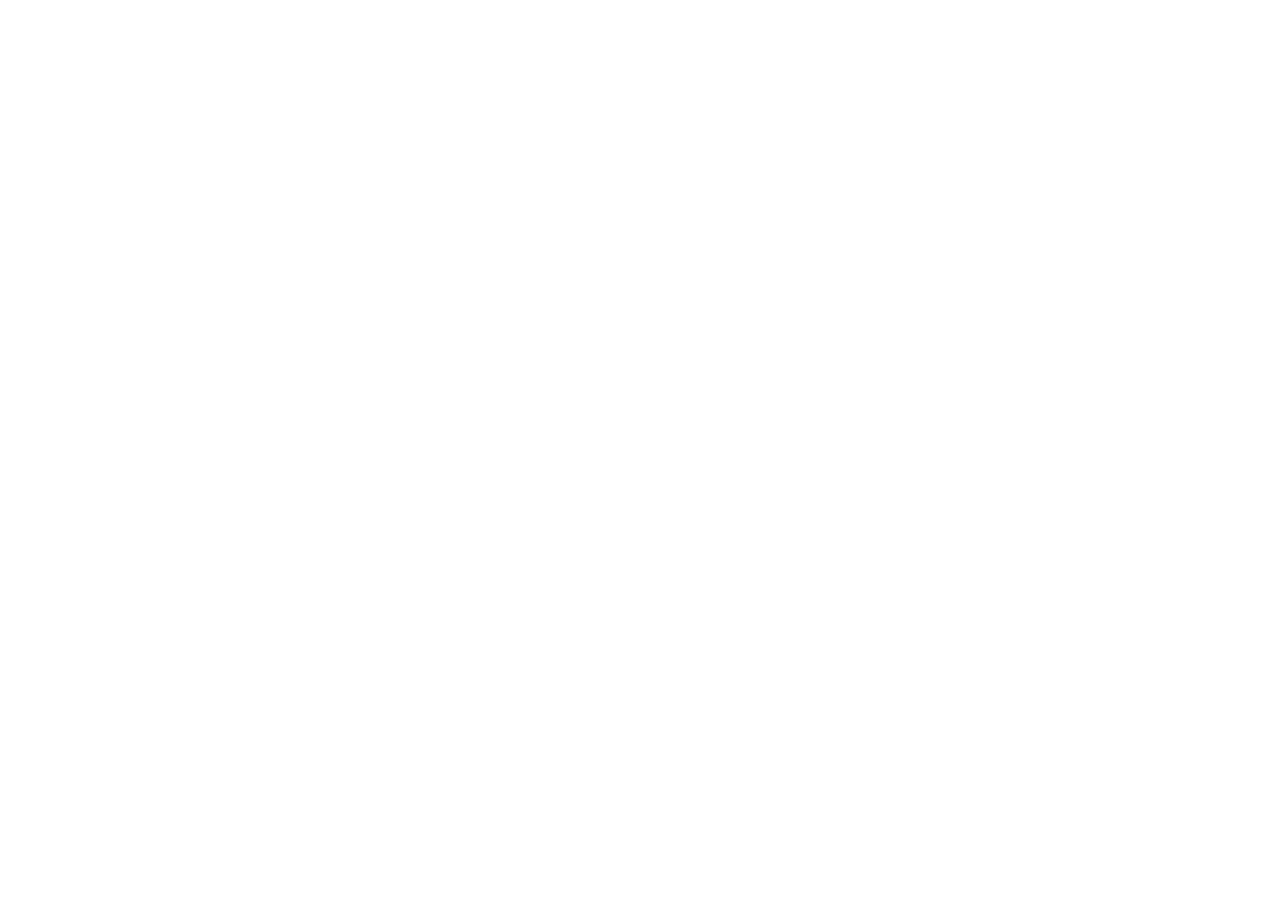
==== index.html @ a04581f5 "first commit" ====
<!DOCTYPE html>
<html lang="en">

<head>
    <meta charset="UTF-8">
    <meta name="viewport" content="width=device-width, initial-scale=1.0">
    <title>NATIONAL HISTORICAL COMMISSION</title>
    <link rel="stylesheet" href="./assets/css/style.css">
    <link href="https://cdn.jsdelivr.net/npm/bootstrap@5.0.2/dist/css/bootstrap.min.css" rel="stylesheet"
        integrity="sha384-EVSTQN3/azprG1Anm3QDgpJLIm9Nao0Yz1ztcQTwFspd3yD65VohhpuuCOmLASjC" crossorigin="anonymous">
</head>

<body>
    
    <script src="https://cdn.jsdelivr.net/npm/bootstrap@5.0.2/dist/js/bootstrap.bundle.min.js"
        integrity="sha384-MrcW6ZMFYlzcLA8Nl+NtUVF0sA7MsXsP1UyJoMp4YLEuNSfAP+JcXn/tWtIaxVXM"
        crossorigin="anonymous"></script>
</body>

</html>
---- assets/css/style.css ----
* {
    padding: 0;
    margin: 0;
    list-style-type: none;
    text-decoration: none;
    box-sizing: border-box;
}
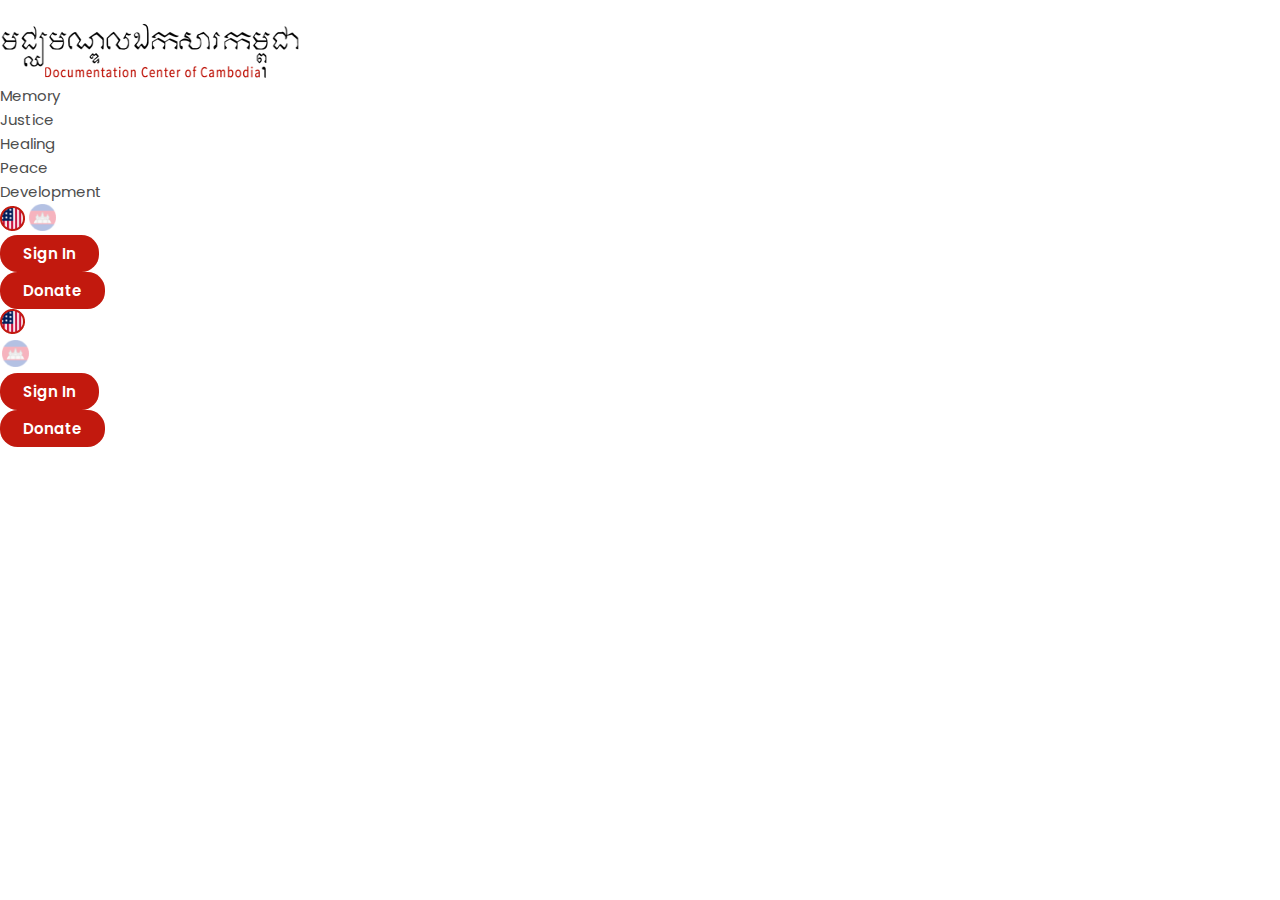
==== commit 092c1f53: "navbar done" ====
--- a/index.html
+++ b/index.html
@@ -6,14 +6,74 @@
     <meta name="viewport" content="width=device-width, initial-scale=1.0">
     <title>NATIONAL HISTORICAL COMMISSION</title>
     <link rel="stylesheet" href="./assets/css/style.css">
-    <link href="https://cdn.jsdelivr.net/npm/bootstrap@5.0.2/dist/css/bootstrap.min.css" rel="stylesheet"
-        integrity="sha384-EVSTQN3/azprG1Anm3QDgpJLIm9Nao0Yz1ztcQTwFspd3yD65VohhpuuCOmLASjC" crossorigin="anonymous">
+    <link href="https://cdn.jsdelivr.net/npm/bootstrap@5.3.2/dist/css/bootstrap.min.css" rel="stylesheet"
+        integrity="sha384-T3c6CoIi6uLrA9TneNEoa7RxnatzjcDSCmG1MXxSR1GAsXEV/Dwwykc2MPK8M2HN" crossorigin="anonymous">
 </head>
 
 <body>
-    
-    <script src="https://cdn.jsdelivr.net/npm/bootstrap@5.0.2/dist/js/bootstrap.bundle.min.js"
-        integrity="sha384-MrcW6ZMFYlzcLA8Nl+NtUVF0sA7MsXsP1UyJoMp4YLEuNSfAP+JcXn/tWtIaxVXM"
+    <!-- header -->
+    <header>
+        <div class="container">
+            <nav class="my-nav">
+                <div class="container">
+                    <div class="d-flex align-items-center justify-content-between">
+                        <ul class="px-0 mb-0">
+                            <li><a href="#"><img src="./assets/image/nav-logo.png" alt="nav-logo"
+                                        class="w-nav-logo"></a></li>
+                        </ul>
+                        <div class="d-flex align-items-center justify-content-center gap-xxl-3 gap-2">
+                            <label id="nav" class="nav">
+                                <span class="fix1"></span>
+                                <span class="fix2"></span>
+                                <span class="fix3"></span>
+                            </label>
+                            <ul class="px-0 mb-0 d-flex align-items-center gap-nav menubar">
+                                <li><a href="#"
+                                        class="text-decoration-none fs-md fw-normal color-main font-main uniq">Memory</a>
+                                </li>
+                                <li><a href="#"
+                                        class="text-decoration-none fs-md fw-normal color-main font-main uniq">Justice</a>
+                                </li>
+                                <li><a href="#"
+                                        class="text-decoration-none fs-md fw-normal color-main font-main uniq">Healing</a>
+                                </li>
+                                <li><a href="#"
+                                        class="text-decoration-none fs-md fw-normal color-main font-main uniq">Peace</a></li>
+                                <li><a href="#"
+                                        class="text-decoration-none fs-md fw-normal color-main font-main uniq">Development</a>
+                                </li>
+                                <li class="d-block d-md-none d-flex gap-2 align-items-center"><a href="#"><img
+                                            src="./assets/image/amricaflag.png" alt="amricaflag"></a>
+                                    <a href="#"><img src="./assets/image/flag2.png" alt="flag2"></a>
+                                </li>
+                                <li class="d-block d-md-none"><a href="#"
+                                        class="nav-button text-decoration-none fs-md fw-samibold font-main color-primary">Sign
+                                        In</a></li>
+                                <li class="d-block d-md-none"><a href="#"
+                                        class="nav-button text-decoration-none fs-md fw-samibold font-main color-primary">Donate</a>
+                                </li>
+                            </ul>
+                            <ul class=" d-flex align-items-center px-0 mb-0 gap-xxl-3 gap-2">
+                                <li class="d-none d-md-block"><a href="#"><img src="./assets/image/amricaflag.png"
+                                            alt="amricaflag"></a></li>
+                                <li class="d-none d-md-block"><a href="#"><img src="./assets/image/flag2.png"
+                                            alt="flag2" class="img-border"></a></li>
+                                <li class="d-none d-md-block"><a href="#"
+                                        class="nav-button text-decoration-none fs-md fw-samibold font-main color-primary">Sign
+                                        In</a></li>
+                                <li class="d-none d-md-block"><a href="#"
+                                        class="nav-button text-decoration-none fs-md fw-samibold font-main color-primary">Donate</a>
+                                </li>
+                            </ul>
+                        </div>
+                    </div>
+                </div>
+            </nav>
+        </div>
+    </header>
+    <script src="./assets/js/app.js"></script>
+    <script src="https://cdn.jsdelivr.net/npm/bootstrap@5.3.2/dist/js/bootstrap.bundle.min.js"
+        integrity="sha384-C6RzsynM9kWDrMNeT87bh95OGNyZPhcTNXj1NW7RuBCsyN/o0jlpcV8Qyq46cDfL"
         crossorigin="anonymous"></script>
 </body>
 
--- a/assets/css/style.css
+++ b/assets/css/style.css
@@ -1,7 +1,170 @@
+@import url('https://fonts.googleapis.com/css2?family=Poppins:wght@400;500;600&display=swap');
+@import url(.//root.css);
+
 * {
     padding: 0;
     margin: 0;
     list-style-type: none;
     text-decoration: none;
     box-sizing: border-box;
+}
+
+.gap-nav {
+    gap: 32px;
+}
+
+.w-nav-logo {
+    width: 200px;
+    height: 60px;
+}
+
+.nav-button {
+    display: inline-flex;
+    padding: 6px 22px;
+    align-items: flex-start;
+    gap: 10px;
+    border-radius: 17.5px;
+    border: 1px solid transparent;
+    background: var(--Button, #C2190E);
+    transition: all 0.3s ease-in-out;
+}
+
+.nav-button:hover {
+    border: 1px solid #C2190E;
+    background: var(--color-primary);
+    color: #C2190E;
+}
+
+.img-border {
+    transition: all 0.3s ease-in-out;
+    border: 2px solid transparent;
+}
+
+.img-border:hover {
+    border: 2px solid #C2190E;
+    border-radius: 50%;
+}
+
+.my-nav {
+    margin-top: 20px;
+    margin-bottom: 20px;
+}
+
+nav ul li a {
+    display: inline-block;
+}
+
+footer ul li a {
+    display: inline-block;
+}
+
+nav ul li .uniq::after {
+    content: "";
+    width: 100%;
+    height: 1px;
+    bottom: 0;
+    display: block;
+    background-color: var(--color-secandary);
+    transform: scaleX(0);
+    transform-origin: bottom right;
+    transition: 0.2s ease-out;
+}
+
+footer ul li a::after {
+    content: "";
+    transform: scaleX(0);
+    transform-origin: bottom right;
+    width: 100%;
+    height: 1px;
+    bottom: 0;
+    display: block;
+    background-color: var(--color-secandary);
+    transform-origin: center;
+    transition: 0.2s ease-out;
+}
+
+nav ul li .uniq:hover::after {
+    transform: scaleX(1);
+    transform-origin: bottom left;
+}
+
+footer ul li a:hover::after {
+    transform: scaleX(1);
+    transform-origin: bottom left;
+}
+
+@media (max-width:1199.05px) {
+    label[id="nav"] {
+        width: 30px;
+        height: 24px;
+        cursor: pointer;
+        position: absolute;
+        right: 9px;
+        display: flex;
+        justify-content: space-between;
+        flex-direction: column;
+        align-items: center;
+        z-index: 4;
+    }
+
+    label[id="nav"]>span {
+        width: 100%;
+        height: 5px;
+        background-color: var(--color-secandary);
+    }
+
+    .left-corner {
+        left: 9px;
+    }
+
+    .menubar {
+        display: flex;
+        flex-direction: column;
+        justify-content: center;
+        align-items: center;
+        width: 100%;
+        max-width: 400px;
+        height: 100%;
+        background-color: #FFF;
+        position: fixed;
+        top: 0;
+        z-index: 3;
+        left: -100%;
+        opacity: 1;
+        transition: all 0.3s ease-in-out;
+        box-shadow: 4px 4px 4px rgba(0, 0, 0, 0.25);
+    }
+
+    .left-0 {
+        left: 0;
+    }
+
+    .d-lg {
+        display: block;
+    }
+
+    .n-lg {
+        display: none;
+    }
+}
+
+@media (min-width:575.05px) {
+    .w-nav-logo {
+        width: 300px;
+        height: 60px;
+    }
+}
+
+@media (min-width:767.05px) {
+    .w-nav-logo {
+        width: 300px;
+        height: 60px;
+    }
+}
+
+@media (min-width:1400px) {
+    .w-nav-logo {
+        width: 353px;
+        height: 60px;
+    }
 }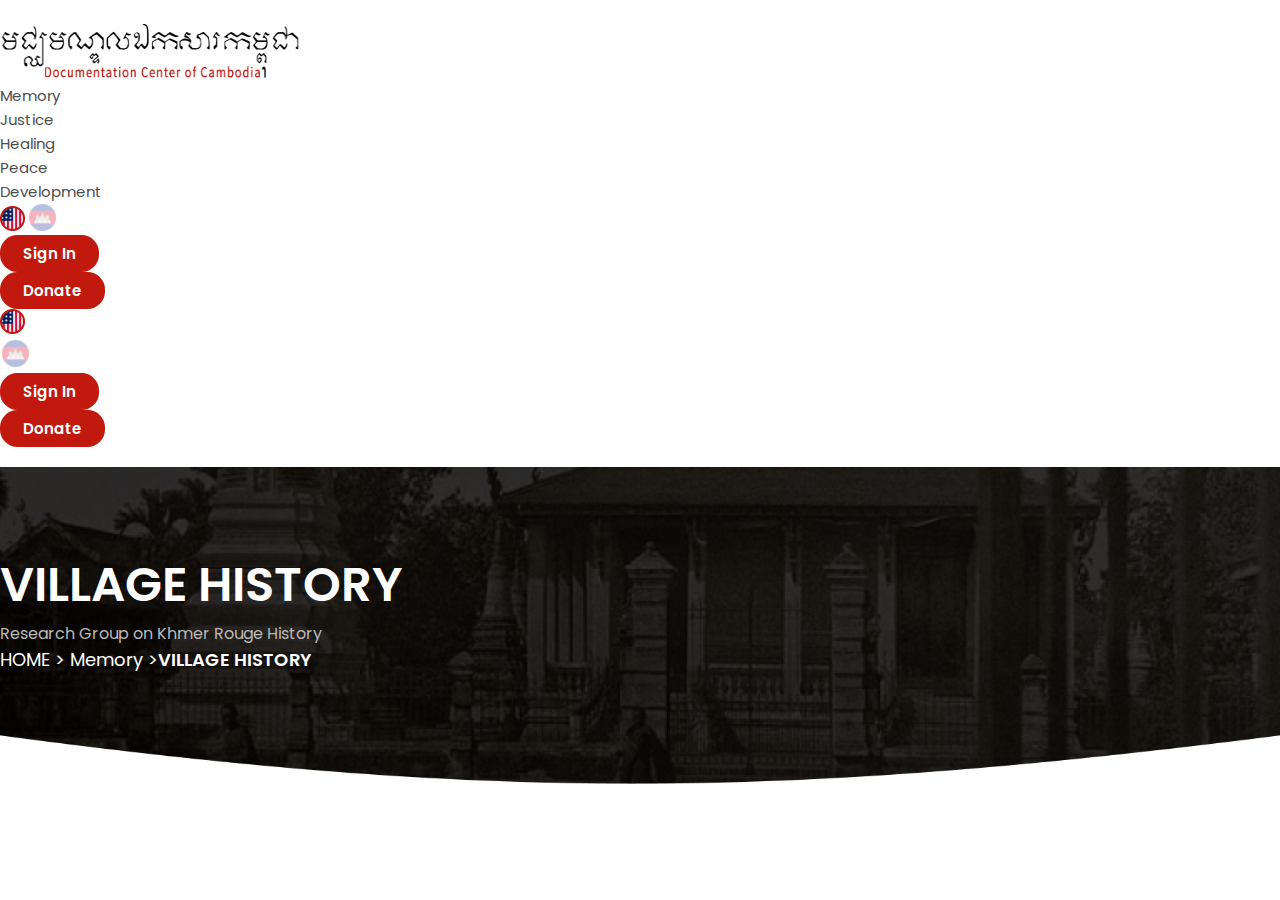
==== commit 94c84e20: "header done" ====
--- a/index.html
+++ b/index.html
@@ -10,65 +10,77 @@
         integrity="sha384-T3c6CoIi6uLrA9TneNEoa7RxnatzjcDSCmG1MXxSR1GAsXEV/Dwwykc2MPK8M2HN" crossorigin="anonymous">
 </head>
 
-<body>
+<body class="bg-body">
+    <div class="over-layer"></div>
     <!-- header -->
     <header>
-        <div class="container">
-            <nav class="my-nav">
-                <div class="container">
-                    <div class="d-flex align-items-center justify-content-between">
-                        <ul class="px-0 mb-0">
-                            <li><a href="#"><img src="./assets/image/nav-logo.png" alt="nav-logo"
-                                        class="w-nav-logo"></a></li>
+        <nav class="my-nav">
+            <div class="container">
+                <div class="d-flex align-items-center justify-content-between">
+                    <ul class="px-0 mb-0">
+                        <li><a href="#"><img src="./assets/image/nav-logo.png" alt="nav-logo" class="w-nav-logo"></a>
+                        </li>
+                    </ul>
+                    <div class="d-flex align-items-center justify-content-center gap-xxl-3 gap-2">
+                        <label id="nav" class="nav">
+                            <span class="fix1"></span>
+                            <span class="fix2"></span>
+                            <span class="fix3"></span>
+                        </label>
+                        <ul class="px-0 mb-0 d-flex align-items-center gap-nav menubar">
+                            <li><a href="#"
+                                    class="text-decoration-none fs-md fw-normal color-main font-main uniq finish">Memory</a>
+                            </li>
+                            <li><a href="#"
+                                    class="text-decoration-none fs-md fw-normal color-main font-main uniq finish">Justice</a>
+                            </li>
+                            <li><a href="#"
+                                    class="text-decoration-none fs-md fw-normal color-main font-main uniq finish">Healing</a>
+                            </li>
+                            <li><a href="#"
+                                    class="text-decoration-none fs-md fw-normal color-main font-main uniq finish">Peace</a>
+                            </li>
+                            <li><a href="#"
+                                    class="text-decoration-none fs-md fw-normal color-main font-main uniq finish">Development</a>
+                            </li>
+                            <li class="d-block d-md-none d-flex gap-2 align-items-center"><a href="#" class="finish"><img
+                                        src="./assets/image/amricaflag.png" alt="amricaflag"></a>
+                                <a href="#" class="finish"><img src="./assets/image/flag2.png" alt="flag2"></a>
+                            </li>
+                            <li class="d-block d-md-none"><a href="#"
+                                    class="nav-button text-decoration-none fs-md fw-samibold font-main color-primary">Sign
+                                    In</a></li>
+                            <li class="d-block d-md-none"><a href="#"
+                                    class="nav-button text-decoration-none fs-md fw-samibold font-main color-primary">Donate</a>
+                            </li>
                         </ul>
-                        <div class="d-flex align-items-center justify-content-center gap-xxl-3 gap-2">
-                            <label id="nav" class="nav">
-                                <span class="fix1"></span>
-                                <span class="fix2"></span>
-                                <span class="fix3"></span>
-                            </label>
-                            <ul class="px-0 mb-0 d-flex align-items-center gap-nav menubar">
-                                <li><a href="#"
-                                        class="text-decoration-none fs-md fw-normal color-main font-main uniq">Memory</a>
-                                </li>
-                                <li><a href="#"
-                                        class="text-decoration-none fs-md fw-normal color-main font-main uniq">Justice</a>
-                                </li>
-                                <li><a href="#"
-                                        class="text-decoration-none fs-md fw-normal color-main font-main uniq">Healing</a>
-                                </li>
-                                <li><a href="#"
-                                        class="text-decoration-none fs-md fw-normal color-main font-main uniq">Peace</a></li>
-                                <li><a href="#"
-                                        class="text-decoration-none fs-md fw-normal color-main font-main uniq">Development</a>
-                                </li>
-                                <li class="d-block d-md-none d-flex gap-2 align-items-center"><a href="#"><img
-                                            src="./assets/image/amricaflag.png" alt="amricaflag"></a>
-                                    <a href="#"><img src="./assets/image/flag2.png" alt="flag2"></a>
-                                </li>
-                                <li class="d-block d-md-none"><a href="#"
-                                        class="nav-button text-decoration-none fs-md fw-samibold font-main color-primary">Sign
-                                        In</a></li>
-                                <li class="d-block d-md-none"><a href="#"
-                                        class="nav-button text-decoration-none fs-md fw-samibold font-main color-primary">Donate</a>
-                                </li>
-                            </ul>
-                            <ul class=" d-flex align-items-center px-0 mb-0 gap-xxl-3 gap-2">
-                                <li class="d-none d-md-block"><a href="#"><img src="./assets/image/amricaflag.png"
-                                            alt="amricaflag"></a></li>
-                                <li class="d-none d-md-block"><a href="#"><img src="./assets/image/flag2.png"
-                                            alt="flag2" class="img-border"></a></li>
-                                <li class="d-none d-md-block"><a href="#"
-                                        class="nav-button text-decoration-none fs-md fw-samibold font-main color-primary">Sign
-                                        In</a></li>
-                                <li class="d-none d-md-block"><a href="#"
-                                        class="nav-button text-decoration-none fs-md fw-samibold font-main color-primary">Donate</a>
-                                </li>
-                            </ul>
-                        </div>
+                        <ul class=" d-flex align-items-center px-0 mb-0 gap-xxl-3 gap-2">
+                            <li class="d-none d-md-block"><a href="#"><img src="./assets/image/amricaflag.png"
+                                        alt="amricaflag"></a></li>
+                            <li class="d-none d-md-block"><a href="#"><img src="./assets/image/flag2.png" alt="flag2"
+                                        class="img-border"></a></li>
+                            <li class="d-none d-md-block"><a href="#"
+                                    class="nav-button text-decoration-none fs-md fw-samibold font-main color-primary">Sign
+                                    In</a></li>
+                            <li class="d-none d-md-block"><a href="#"
+                                    class="nav-button text-decoration-none fs-md fw-samibold font-main color-primary">Donate</a>
+                            </li>
+                        </ul>
                     </div>
                 </div>
-            </nav>
+            </div>
+        </nav>
+        <div class="bg-header">
+            <div class="container">
+                <div class="py-main-haeader">
+                    <h1 class="color-primary fs-3xl fw-samibold font-main text-center">VILLAGE HISTORY</h1>
+                    <p class="fs-lg fw-normal color-tertiary font-main text-center">Research Group on Khmer Rouge
+                        History
+                    </p>
+                    <p class="fs-xl color-primary font-main fw-normal text-center">HOME > Memory ><span
+                            class="fw-samibold">VILLAGE HISTORY</span></p>
+                </div>
+            </div>
         </div>
     </header>
     <script src="./assets/js/app.js"></script>
--- a/assets/css/style.css
+++ b/assets/css/style.css
@@ -7,6 +7,31 @@
     list-style-type: none;
     text-decoration: none;
     box-sizing: border-box;
+}
+
+.over-flow {
+    overflow-y: hidden;
+}
+
+.over-layer {
+    position: absolute;
+    width: 100%;
+    height: 1000%;
+    top: 0;
+    left: -100%;
+    background: #23232377;
+    z-index: 1;
+}
+
+.bg-header {
+    background-image: url(../image/headerimg.png);
+    background-repeat: no-repeat;
+    background-size: 100% 100%;
+}
+
+.py-main-haeader {
+    padding-top: 82px;
+    padding-bottom: 111px;
 }
 
 .gap-nav {
@@ -91,6 +116,28 @@
 footer ul li a:hover::after {
     transform: scaleX(1);
     transform-origin: bottom left;
+}
+
+.fix1,
+.fix2,
+.fix3 {
+    transition: all 0.2s ease-in-out;
+}
+
+.left-corner {
+    left: 9px;
+}
+
+.fixer1 {
+    display: none;
+}
+
+.fixer2 {
+    transform: rotate(48deg) translate(3px, -1px);
+}
+
+.fixer3 {
+    transform: rotate(-45deg) translate(13px, -10px);
 }
 
 @media (max-width:1199.05px) {
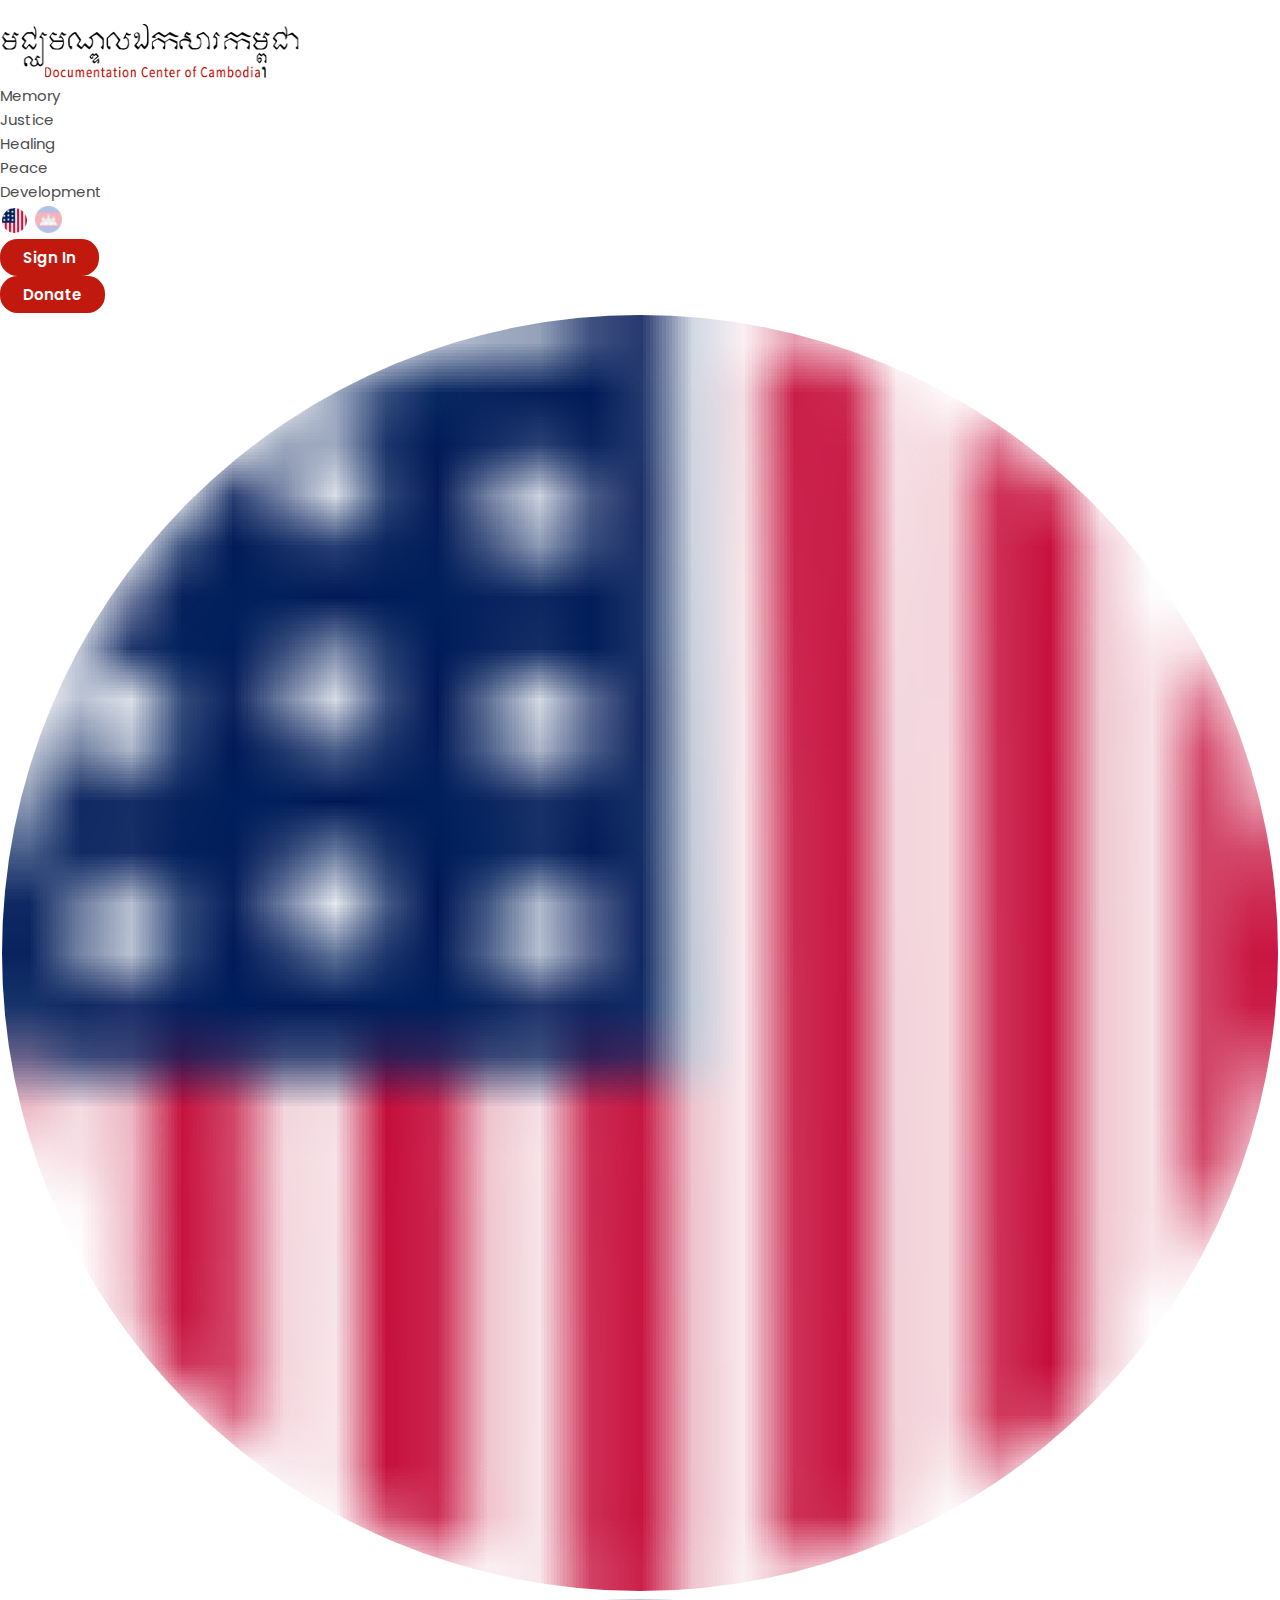
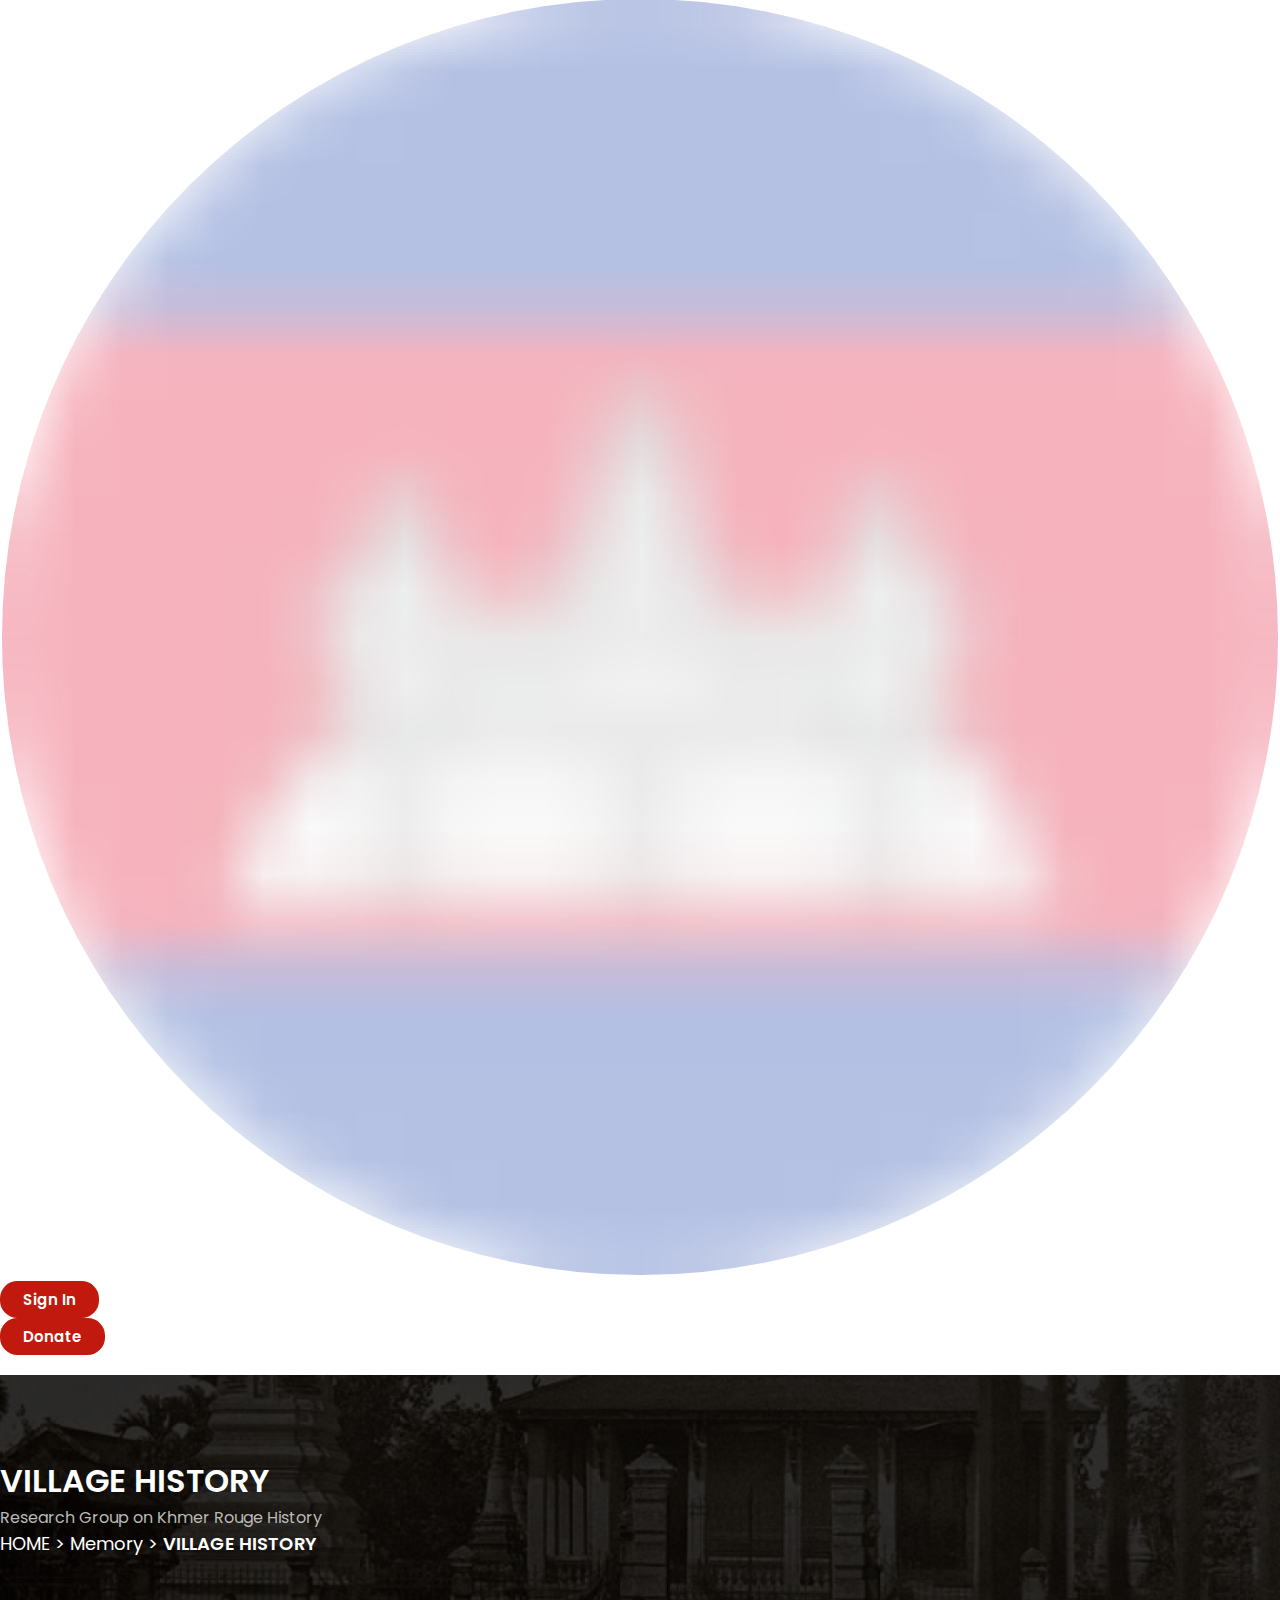
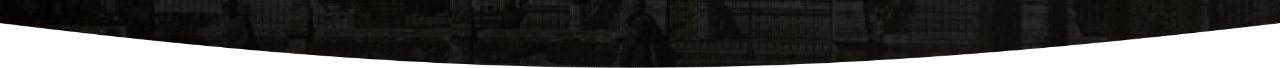
==== commit 2af09082: "changes in nav bar" ====
--- a/index.html
+++ b/index.html
@@ -43,9 +43,11 @@
                             <li><a href="#"
                                     class="text-decoration-none fs-md fw-normal color-main font-main uniq finish">Development</a>
                             </li>
-                            <li class="d-block d-md-none d-flex gap-2 align-items-center"><a href="#" class="finish"><img
-                                        src="./assets/image/amricaflag.png" alt="amricaflag"></a>
-                                <a href="#" class="finish"><img src="./assets/image/flag2.png" alt="flag2"></a>
+                            <li class="d-block d-md-none d-flex gap-2 align-items-center"><a href="#"
+                                    class="finish"><img src="./assets/image/amricaflag.png" alt="amricaflag"
+                                        class="img-border"></a>
+                                <a href="#" class="finish"><img src="./assets/image/flag2.png" alt="flag2"
+                                        class="img-border"></a>
                             </li>
                             <li class="d-block d-md-none"><a href="#"
                                     class="nav-button text-decoration-none fs-md fw-samibold font-main color-primary">Sign
@@ -54,11 +56,21 @@
                                     class="nav-button text-decoration-none fs-md fw-samibold font-main color-primary">Donate</a>
                             </li>
                         </ul>
-                        <ul class=" d-flex align-items-center px-0 mb-0 gap-xxl-3 gap-2">
-                            <li class="d-none d-md-block"><a href="#"><img src="./assets/image/amricaflag.png"
-                                        alt="amricaflag"></a></li>
-                            <li class="d-none d-md-block"><a href="#"><img src="./assets/image/flag2.png" alt="flag2"
-                                        class="img-border"></a></li>
+                        <ul class=" d-flex align-items-center px-0 mb-0 gap-xxl-3 gap-2 mx-3 mx-xl-0">
+                            <li class="d-none d-md-block">
+                                <input type="radio" id="r1" name="radio" />
+                                <label for="r1">
+                                    <img src="./assets/image/amricaflag.png"
+                                        alt="amricaflag" class="rounded-5 w-100"/>
+                                </label>
+                                
+                                <input type="radio" id="r2" name="radio" />
+                                <label for="r2">
+                                    <img src="./assets/image/flag2.png"
+                                        alt="flag2" class="rounded-5 w-100"/>
+                                </label>
+                                
+                            </li>
                             <li class="d-none d-md-block"><a href="#"
                                     class="nav-button text-decoration-none fs-md fw-samibold font-main color-primary">Sign
                                     In</a></li>
@@ -77,7 +89,7 @@
                     <p class="fs-lg fw-normal color-tertiary font-main text-center">Research Group on Khmer Rouge
                         History
                     </p>
-                    <p class="fs-xl color-primary font-main fw-normal text-center">HOME > Memory ><span
+                    <p class="fs-xl color-primary font-main fw-normal text-center">HOME > Memory > <span
                             class="fw-samibold">VILLAGE HISTORY</span></p>
                 </div>
             </div>
--- a/assets/css/style.css
+++ b/assets/css/style.css
@@ -11,6 +11,21 @@
 
 .over-flow {
     overflow-y: hidden;
+}
+
+input {
+    display: none;
+}
+
+label img {
+    width: 100%;
+    border-radius: 50%;
+    border: 2px solid transparent;
+}
+
+input:checked+label {
+    border: 2px solid #C2190E;
+    border-radius: 100%;
 }
 
 .over-layer {
@@ -76,10 +91,6 @@
 }
 
 nav ul li a {
-    display: inline-block;
-}
-
-footer ul li a {
     display: inline-block;
 }
 
@@ -95,25 +106,7 @@
     transition: 0.2s ease-out;
 }
 
-footer ul li a::after {
-    content: "";
-    transform: scaleX(0);
-    transform-origin: bottom right;
-    width: 100%;
-    height: 1px;
-    bottom: 0;
-    display: block;
-    background-color: var(--color-secandary);
-    transform-origin: center;
-    transition: 0.2s ease-out;
-}
-
 nav ul li .uniq:hover::after {
-    transform: scaleX(1);
-    transform-origin: bottom left;
-}
-
-footer ul li a:hover::after {
     transform: scaleX(1);
     transform-origin: bottom left;
 }
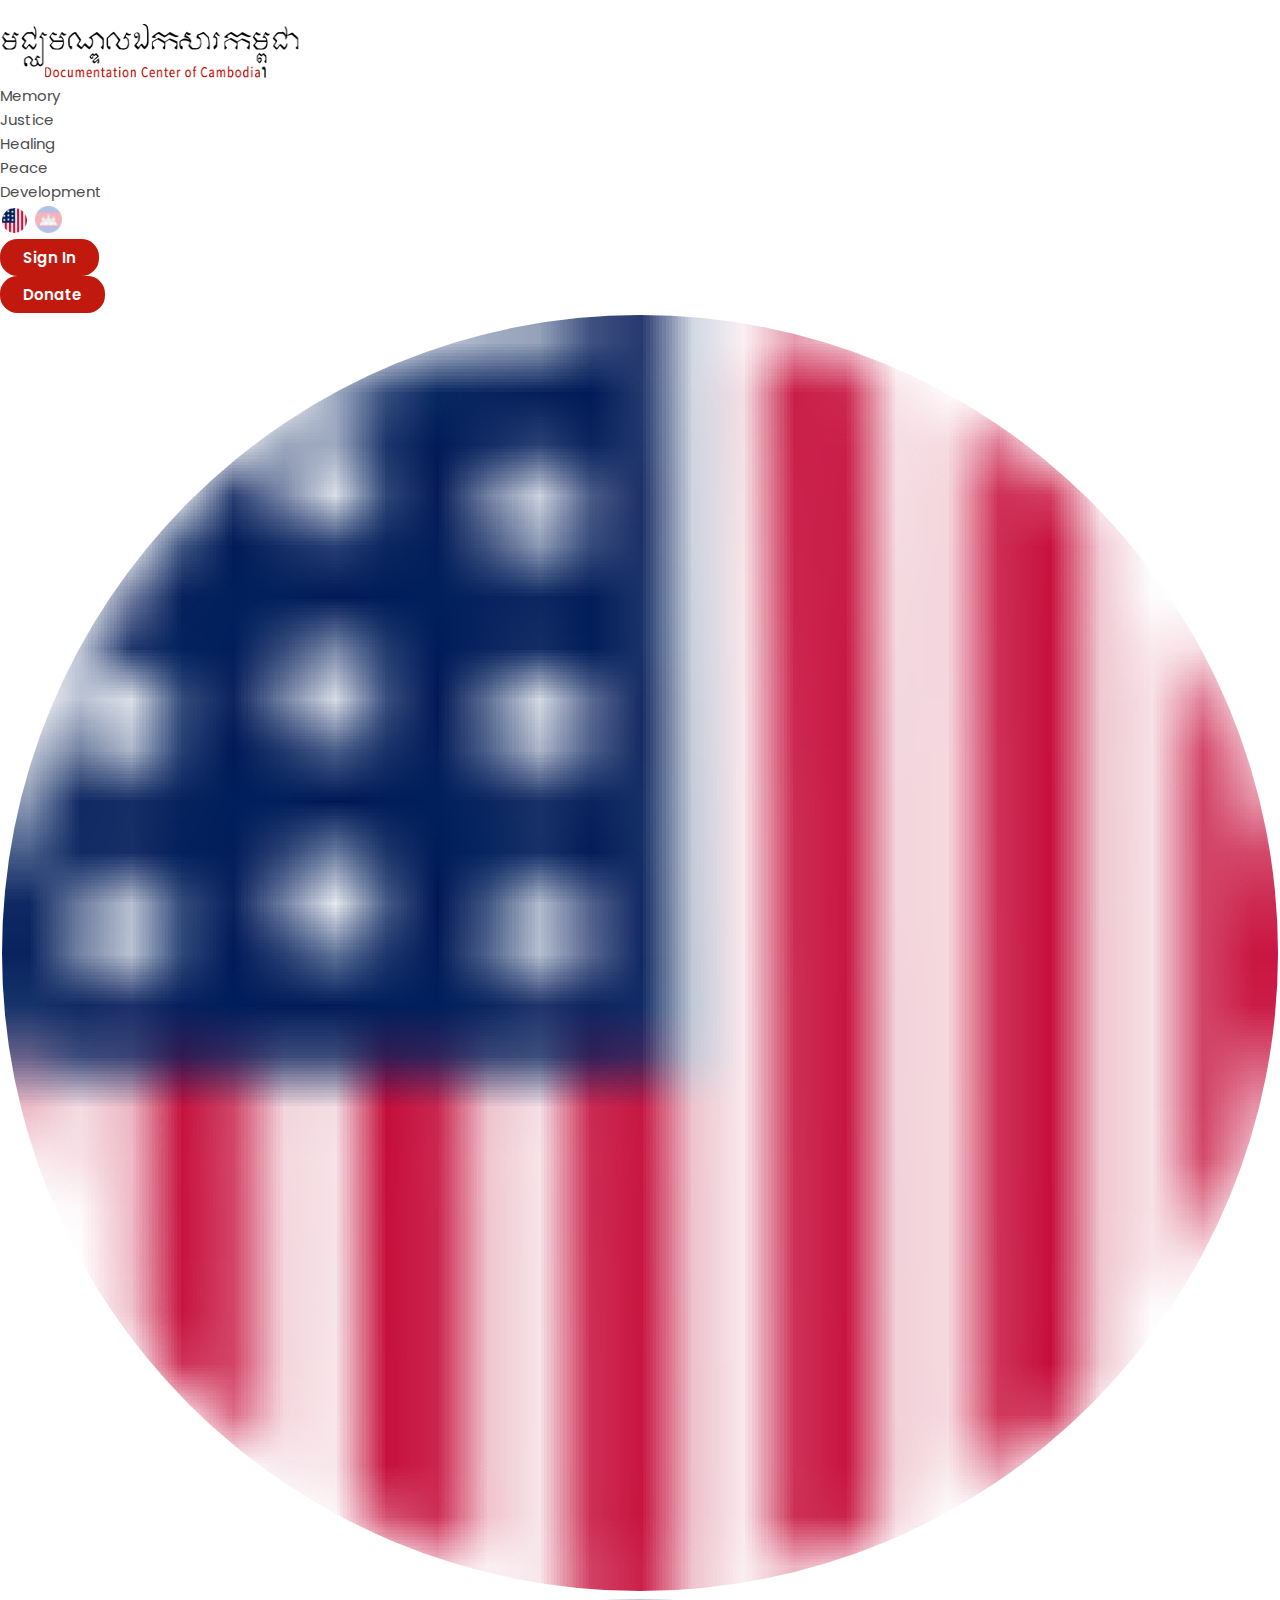
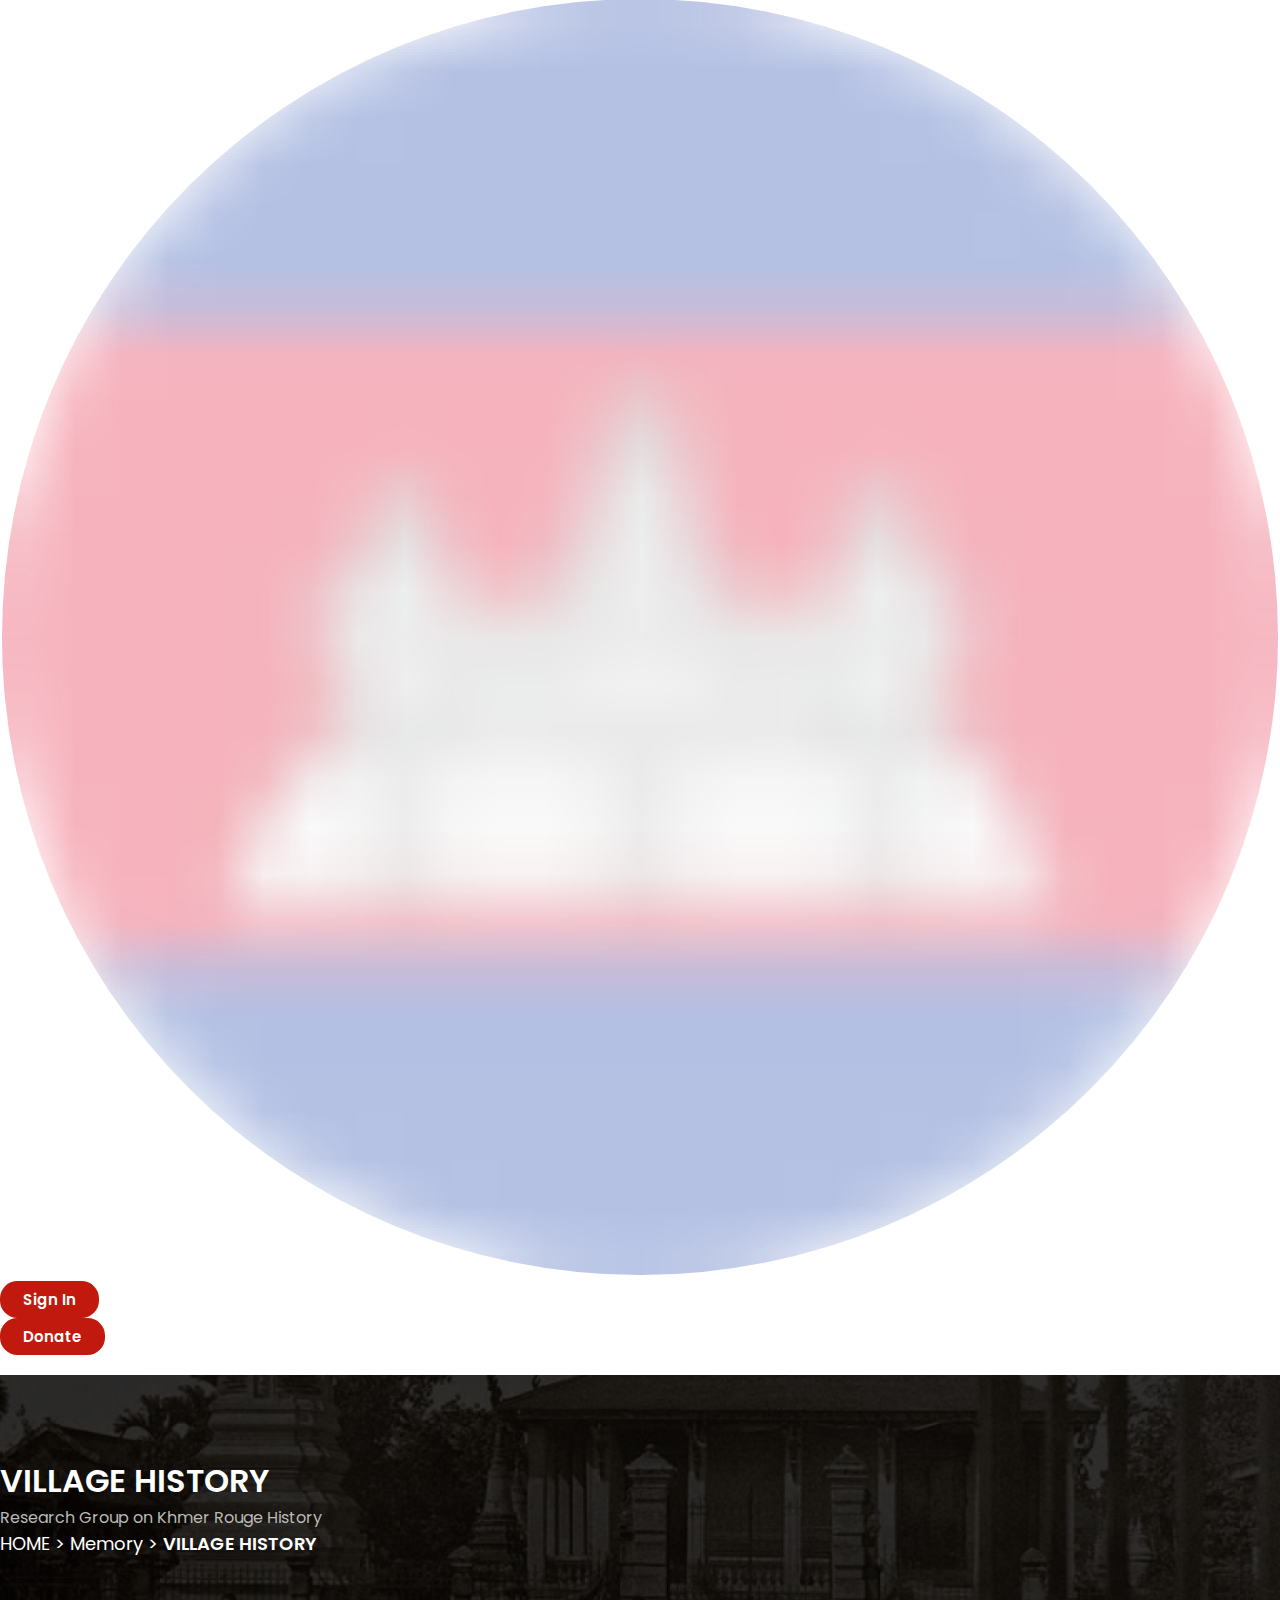
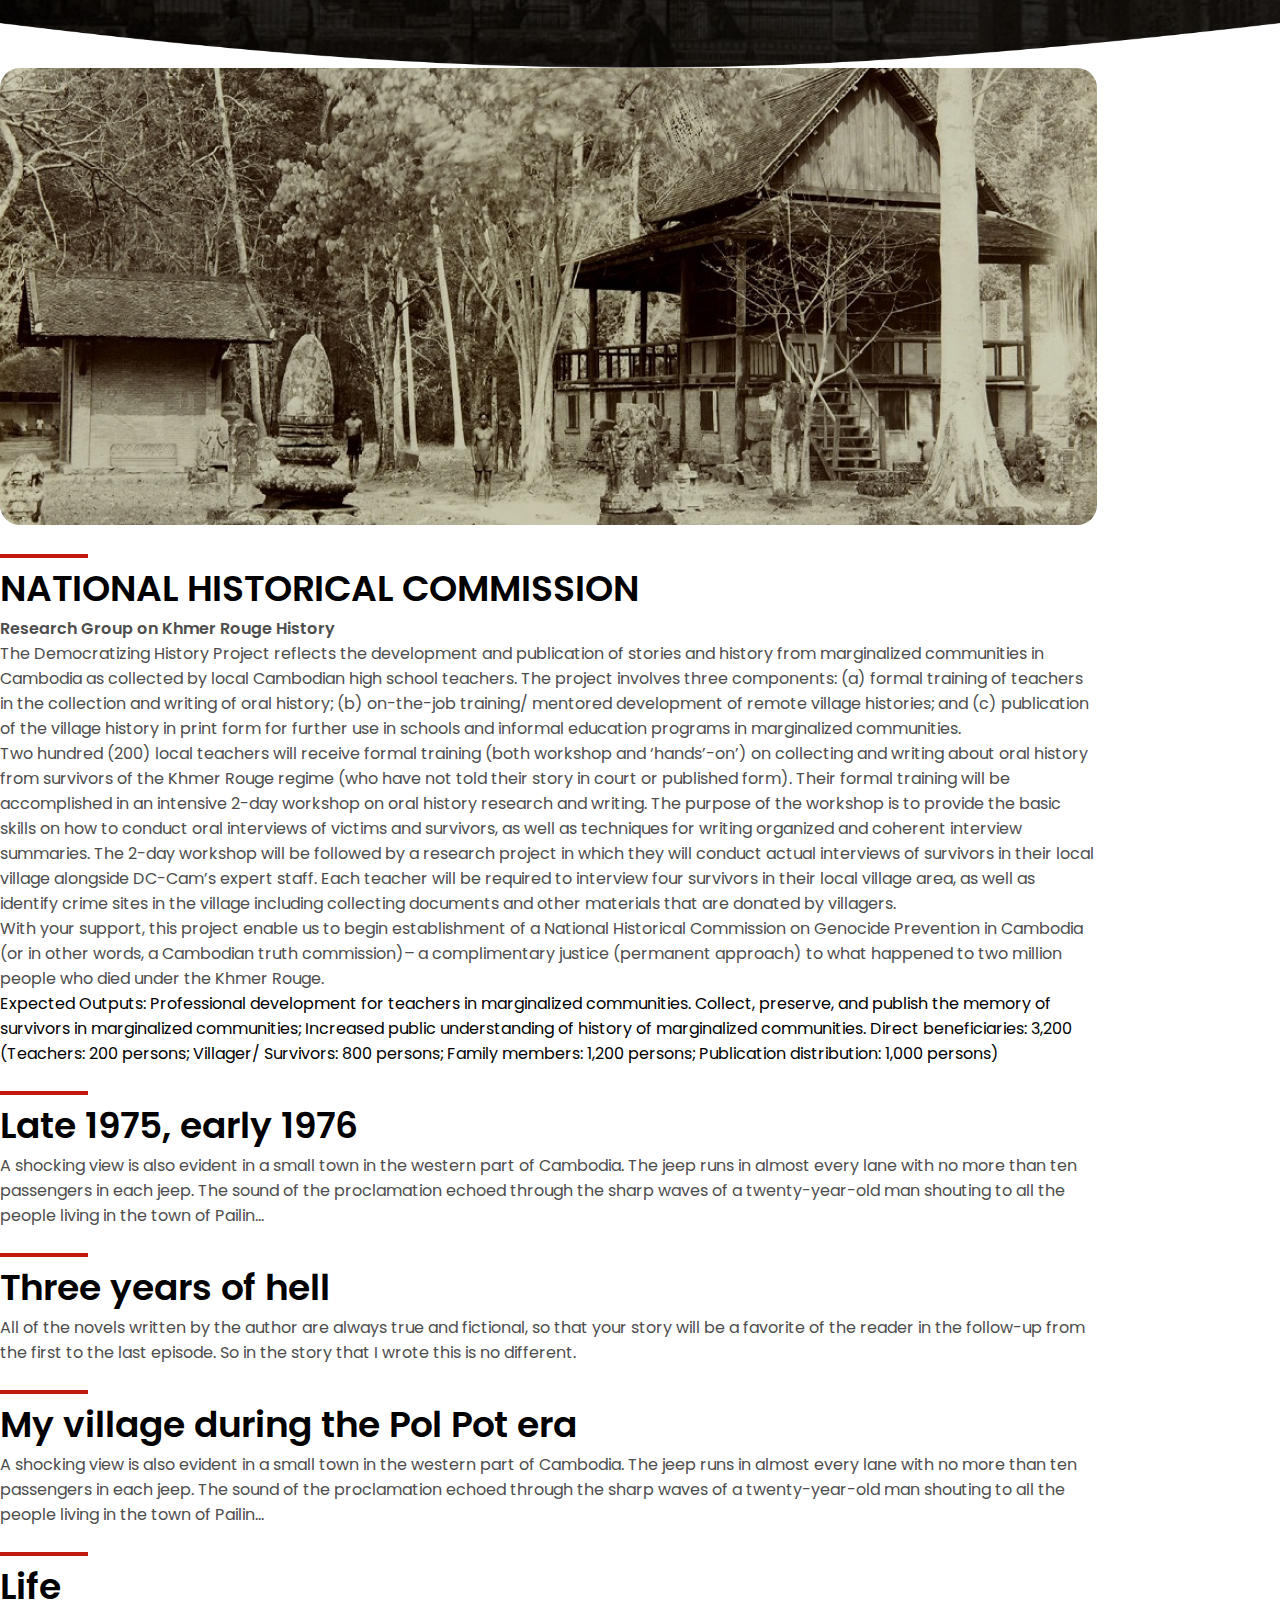
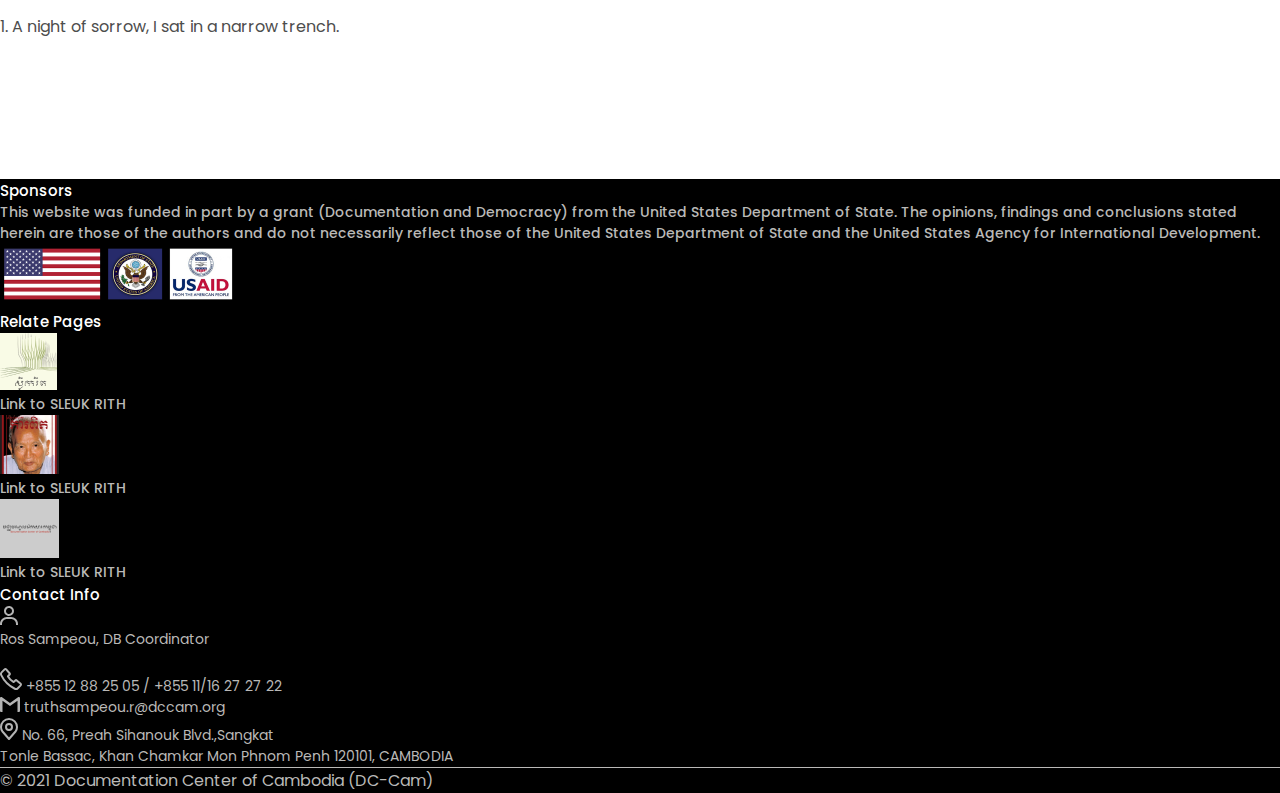
==== commit f15b3927: "combine page" ====
--- a/index.html
+++ b/index.html
@@ -95,6 +95,192 @@
             </div>
         </div>
     </header>
+    <section>
+        <div class="container custom_container pt-5 pb-5 pb-sm-0">
+            <div><img class="w-100 img_radius " src="./assets/image/sectionimg.png" alt="sectionimg"></div>
+    
+            <h2 class="mb-0 pb-3 pt_custom_32 font-main fw-samibold fs-2xl red_line">NATIONAL HISTORICAL COMMISSION
+            </h2>
+            <p class="mb-0 pb-2 font-main fs-lg fw-samibold color-main ">Research Group on Khmer Rouge History</p>
+            <p class="mb-0 pb-2 mw_1096 mx-auto font-main fs-lg fw-normal color-main ">The Democratizing History Project
+                reflects the development and publication of stories and history from marginalized communities in Cambodia as
+                collected by local Cambodian high school teachers. The project involves three components: (a) formal
+                training of teachers in the collection and writing of oral history; (b) on-the-job training/ mentored
+                development of remote village histories; and (c) publication of the village history in print form for
+                further use in schools and informal
+                education programs in marginalized communities.
+            </p>
+            <p class="mb-0 pb-2 mw_1096 mx-auto font-main fs-lg fw-normal color-main ">Two hundred (200) local teachers will
+                receive formal training (both workshop and ‘hands’-on’) on collecting and writing about oral history from
+                survivors of the Khmer Rouge regime (who have not told their story in court or published form).
+                Their formal training will be accomplished in an intensive 2-day workshop on oral history research and
+                writing. The purpose of the workshop is to provide the basic skills on how to conduct oral interviews of
+                victims and survivors, as well
+                as techniques for writing organized and coherent interview summaries. The 2-day workshop will be followed by
+                a research project in which they will conduct actual interviews of survivors in their local village
+                alongside DC-Cam’s expert
+                staff. Each teacher will be required to interview four survivors in their local village area, as well as
+                identify crime sites in the village including collecting documents and other materials that are donated by
+                villagers.
+            </p>
+            <p class="mb-0 pb-2 mw_1096 mx-auto font-main fs-lg fw-normal color-main  ">With your support, this project
+                enable us to begin establishment of a National Historical Commission on Genocide Prevention in Cambodia (or
+                in other words, a Cambodian truth commission)– a complimentary justice (permanent approach) to what
+                happened to two million people who died under the Khmer Rouge. </p>
+            <p class="mb-0 mw_1096 mx-auto font-main fs-lg fw-normal "> Expected Outputs: Professional development for
+                teachers in marginalized communities. Collect, preserve, and publish the memory of survivors in marginalized
+                communities; Increased public understanding of history of marginalized communities.
+                Direct beneficiaries: 3,200 (Teachers: 200 persons; Villager/ Survivors: 800 persons; Family members: 1,200
+                persons; Publication distribution: 1,000 persons)</p>
+            <h2 class="mb-0 pb-3 font-main fw-samibold fs-2xl pt_custom_32 red_line">Late 1975, early 1976
+            </h2>
+            <p class="mb-0 mw_1096 mx-auto font-main fs-lg fw-normal color-main "> A shocking view is also evident in a
+                small town in the western part of Cambodia. The jeep runs in almost every lane with no more than ten
+                passengers in each jeep. The sound of the proclamation echoed through the sharp waves of a twenty-year-old
+                man shouting to all the people living in the town of Pailin…</p>
+            <h2 class="mb-0 pb-3 font-main fw-samibold fs-2xl pt_custom_32 red_line">Three years of hell
+            </h2>
+            <p class="mb-0 mw_1096 mx-auto font-main fs-lg fw-normal color-main ">All of the novels written by the author
+                are always true and fictional, so that your story will be a favorite of the reader in the follow-up from the
+                first to the last episode. So in the story that I wrote this is no different.</p>
+            <h2 class="mb-0 pb-3 font-main fw-samibold fs-2xl pt_custom_32 red_line">My village during the Pol Pot era
+            </h2>
+            <p class="mb-0 mw_1096 mx-auto font-main fs-lg fw-normal color-main "> A shocking view is also evident in a
+                small town in the western part of Cambodia. The jeep runs in almost every lane with no more than ten
+                passengers in each jeep. The sound of the proclamation echoed through the sharp waves of a twenty-year-old
+                man shouting to all the people living in the town of Pailin…</p>
+            <h2 class="mb-0 pb-3 font-main fw-samibold fs-2xl pt_custom_32 red_line">Life
+            </h2>
+            <p class="mb-0 mw_1096 mx-auto font-main fs-lg fw-normal color-main pb_custom_140">1. A night of sorrow, I sat
+                in a narrow trench.
+            </p>
+        </div>
+    </section>
+    <footer class="bg_black">
+        <div class="container py-4 py-sm-5">
+            <div class="row justify-content-between">
+                <div class="col-xl-5">
+                    <h2 class="mb-0 color-primary fs-md font-main fw-medium">Sponsors</h2>
+                    <p class="mb-0 pt-3 color-tertiary fs-sm font-main fw-medium">This website was funded in part by a grant
+                        (Documentation and Democracy) from the United States Department of State. The opinions, findings and
+                        conclusions stated herein are those of the authors and do not necessarily reflect those
+                        of the United States Department of State and the United States Agency for International Development.
+                    </p>
+                    <div class="pt-3 pt-sm-5"><img src="./assets/image/footerflag.png" alt="footer"></div>
+    
+                </div>
+                <div class="col-xl-6 pt-4 pt-sm-5 pt-lg-0 ">
+                    <div class="row justify-content-between">
+                        <div class="col-sm-5">
+                            <p class="mb-0 color-primary fs-md font-main fw-medium">Relate Pages
+                            </p>
+                            <ul class="px-0">
+                                <li>
+                                    <a href="#" class="d-flex align-items-center gap-3 pt_custom_27">
+                                        <img src="./assets/image/onelink.png" alt="onelink">
+                                        <p class="mb-0 color-tertiary fs-sm font-main fw-medium">Link to SLEUK RITH</p>
+                                    </a>
+                                </li>
+                                <li>
+                                    <a href="#" class="d-flex align-items-center gap-3 pt_custom_27">
+                                        <img src="./assets/image/link2.png" alt="onelink">
+                                        <p class="mb-0 color-tertiary fs-sm font-main fw-medium">Link to SLEUK RITH</p>
+                                    </a>
+                                </li>
+                                <li>
+                                    <a href="#" class="d-flex align-items-center gap-3 pt_custom_27">
+                                        <img src="./assets/image/link3.png" alt="onelink">
+                                        <p class="mb-0 color-tertiary fs-sm font-main fw-medium">Link to SLEUK RITH</p>
+                                    </a>
+                                </li>
+                            </ul>
+                        </div>
+                        <div class="col-sm-6 pt-4 pt-sm-0 ">
+                            <p class="mb-0 color-primary fs-md font-main fw-medium  ">Contact Info</p>
+                            <ul class="px-0">
+                                <li>
+                                    <a href="#" class="d-flex align-items-center gap-2 pt_custom_19">
+                                        <p class="mb-0 d-flex"><svg width="18" height="19" viewBox="0 0 18 19" fill="none"
+                                                xmlns="http://www.w3.org/2000/svg">
+                                                <path opacity="0.7"
+                                                    d="M9 0C8.01109 0 7.04439 0.293245 6.22215 0.842652C5.3999 1.39206 4.75904 2.17295 4.3806 3.08658C4.00216 4.00021 3.90315 5.00555 4.09607 5.97545C4.289 6.94536 4.7652 7.83627 5.46447 8.53553C6.16373 9.2348 7.05464 9.711 8.02455 9.90393C8.99445 10.0969 9.99979 9.99784 10.9134 9.6194C11.827 9.24096 12.6079 8.6001 13.1573 7.77785C13.7068 6.95561 14 5.98891 14 5C14 3.67392 13.4732 2.40215 12.5355 1.46447C11.5979 0.526784 10.3261 0 9 0ZM9 8C8.40666 8 7.82664 7.82405 7.33329 7.49441C6.83994 7.16476 6.45542 6.69623 6.22836 6.14805C6.0013 5.59987 5.94189 4.99667 6.05764 4.41473C6.1734 3.83279 6.45912 3.29824 6.87868 2.87868C7.29824 2.45912 7.83279 2.1734 8.41473 2.05764C8.99667 1.94189 9.59987 2.0013 10.1481 2.22836C10.6962 2.45542 11.1648 2.83994 11.4944 3.33329C11.8241 3.82664 12 4.40666 12 5C12 5.79565 11.6839 6.55871 11.1213 7.12132C10.5587 7.68393 9.79565 8 9 8ZM18 19V18C18 16.1435 17.2625 14.363 15.9497 13.0503C14.637 11.7375 12.8565 11 11 11H7C5.14348 11 3.36301 11.7375 2.05025 13.0503C0.737498 14.363 0 16.1435 0 18V19H2V18C2 16.6739 2.52678 15.4021 3.46447 14.4645C4.40215 13.5268 5.67392 13 7 13H11C12.3261 13 13.5979 13.5268 14.5355 14.4645C15.4732 15.4021 16 16.6739 16 18V19H18Z"
+                                                    fill="white" />
+                                            </svg>
+                                        </p>
+                                        <p class="mb-0 color-tertiary d-flex align-items-center font-main fs-sm">Ros
+                                            Sampeou, DB Coordinator
+                                        </p>
+                                    </a>
+                                </li>
+    
+                                <li class="d-flex align-items-center  pt_custom_18 ">
+                                    <span class="mb-0 d-flex "><svg width="22" height="23" viewBox="0 0 22 23" fill="none"
+                                            xmlns="http://www.w3.org/2000/svg">
+                                            <g opacity="0.7">
+                                                <path
+                                                    d="M9.55423 5.24101L6.17123 1.33601C5.78123 0.886007 5.06623 0.888007 4.61323 1.34201L1.83123 4.12901C1.00323 4.95801 0.766232 6.18901 1.24523 7.17601C4.10685 13.101 8.88528 17.8861 14.8062 20.756C15.7922 21.235 17.0222 20.998 17.8502 20.169L20.6582 17.356C21.1132 16.901 21.1142 16.182 20.6602 15.792L16.7402 12.427C16.3302 12.075 15.6932 12.121 15.2822 12.533L13.9182 13.899C13.8484 13.9722 13.7565 14.0204 13.6566 14.0363C13.5567 14.0522 13.4543 14.0349 13.3652 13.987C11.1357 12.7031 9.28622 10.8512 8.00523 8.62001C7.95726 8.53076 7.93989 8.42823 7.95578 8.32816C7.97168 8.22809 8.01996 8.136 8.09323 8.06601L9.45323 6.70501C9.86523 6.29101 9.91023 5.65101 9.55423 5.24001V5.24101Z"
+                                                    stroke="white" stroke-width="2" stroke-linecap="round"
+                                                    stroke-linejoin="round" />
+                                            </g>
+                                        </svg>
+                                    </span>
+                                    <a href="tel:+855
+                                            12 88 25 05" target="_blank"
+                                        class="mb-0 d-flex align-items-center color-tertiary font-main fs-sm ms-2">+855
+                                        12 88 25 05 /</a>
+                                    <a href="tel:+855
+                                            11/16 27 27 22" target="_blank"
+                                        class="mb-0 d-flex align-items-center color-tertiary font-main fs-sm">+855
+                                        11/16 27 27 22</a>
+    
+                                </li>
+                                <li>
+                                    <a href="mailto:truthsampeou.r@dccam.org" target="_blank"
+                                        class="d-flex align-items-center gap-2 pt_custom_18">
+                                        <span class="mb-0 d-flex"><svg width="20" height="15" viewBox="0 0 20 15"
+                                                fill="none" xmlns="http://www.w3.org/2000/svg">
+                                                <path opacity="0.7"
+                                                    d="M20 1.25014V13.75C20 14.4594 19.4594 15 18.75 15H17.5V3.65574L10 9.04319L2.5 3.65574V15H1.25C0.540625 15 0 14.4594 0 13.75V1.25014C0 0.895148 0.13375 0.582651 0.358125 0.361403C0.474983 0.244484 0.614156 0.152254 0.767371 0.0901957C0.920586 0.0281373 1.08471 -0.00248238 1.25 0.000157233H1.66688L10 6.04197L18.3331 0.000157233H18.75C19.105 0.000157233 19.4175 0.133906 19.6419 0.361403C19.8662 0.582651 20 0.895148 20 1.25014Z"
+                                                    fill="white" />
+                                            </svg>
+                                        </span>
+                                        <span class="d-flex align-items-center mb-0 color-tertiary font-main fs-sm">
+                                            truthsampeou.r@dccam.org</span>
+                                    </a>
+                                </li>
+                                <li>
+                                    <a href="https://maps.app.goo.gl/vecpgGFRgdoU6UmU8" target="_blank"
+                                        class="d-flex gap-2 pt_custom_18">
+                                        <span class="mb-0 d-flex"><svg width="18" height="22" viewBox="0 0 18 22"
+                                                fill="none" xmlns="http://www.w3.org/2000/svg">
+                                                <g opacity="0.7">
+                                                    <path
+                                                        d="M9 12C10.6569 12 12 10.6569 12 9C12 7.34315 10.6569 6 9 6C7.34315 6 6 7.34315 6 9C6 10.6569 7.34315 12 9 12Z"
+                                                        stroke="white" stroke-width="2" stroke-linecap="round"
+                                                        stroke-linejoin="round" />
+                                                    <path
+                                                        d="M9 1C6.87827 1 4.84344 1.84285 3.34315 3.34315C1.84285 4.84344 1 6.87827 1 9C1 10.892 1.402 12.13 2.5 13.5L9 21L15.5 13.5C16.598 12.13 17 10.892 17 9C17 6.87827 16.1571 4.84344 14.6569 3.34315C13.1566 1.84285 11.1217 1 9 1V1Z"
+                                                        stroke="white" stroke-width="2" stroke-linecap="round"
+                                                        stroke-linejoin="round" />
+                                                </g>
+                                            </svg>
+                                        </span>
+                                        <span class="mb-0 d-flex align-items-center color-tertiary font-main fs-sm">No.
+                                            66, Preah Sihanouk Blvd.,Sangkat
+                                            <br> Tonle Bassac, Khan Chamkar Mon Phnom Penh 120101, CAMBODIA</sapn>
+                                    </a>
+                                </li>
+                            </ul>
+                        </div>
+                    </div>
+                </div>
+            </div>
+        </div>
+        <div class="line_footer"></div>
+        <p class="mb-0 fs-lg fw-normal font-main color-tertiary py-3 text-center">© 2021 Documentation Center of
+            Cambodia
+            (DC-Cam)</p>
+    </footer>
     <script src="./assets/js/app.js"></script>
     <script src="https://cdn.jsdelivr.net/npm/bootstrap@5.3.2/dist/js/bootstrap.bundle.min.js"
         integrity="sha384-C6RzsynM9kWDrMNeT87bh95OGNyZPhcTNXj1NW7RuBCsyN/o0jlpcV8Qyq46cDfL"
--- a/assets/css/style.css
+++ b/assets/css/style.css
@@ -17,6 +17,10 @@
     display: none;
 }
 
+a {
+    text-decoration: none !important;
+}
+
 label img {
     width: 100%;
     border-radius: 50%;
@@ -51,6 +55,15 @@
 
 .gap-nav {
     gap: 32px;
+}
+
+.pt_custom_27 {
+    padding-top: 20px;
+}
+
+.my-nav {
+    margin-top: 20px;
+    margin-bottom: 20px;
 }
 
 .w-nav-logo {
@@ -85,10 +98,6 @@
     border-radius: 50%;
 }
 
-.my-nav {
-    margin-top: 20px;
-    margin-bottom: 20px;
-}
 
 nav ul li a {
     display: inline-block;
@@ -131,6 +140,62 @@
 
 .fixer3 {
     transform: rotate(-45deg) translate(13px, -10px);
+}
+
+.custom_container {
+    max-width: 1100px !important;
+}
+
+.bg_black {
+    background-color: var(--color-secandary);
+}
+
+.pt_custom_19 {
+    padding-top: 19px;
+}
+
+.pt_custom_18 {
+    padding-top: 18px;
+}
+
+.img_radius {
+    border-radius: 20px;
+}
+
+.mw_1096 {
+    max-width: 1096px;
+}
+
+.pt_custom_32 {
+    padding-top: 32px;
+}
+
+.red_line {
+    position: relative;
+}
+
+.red_line::before {
+    content: '';
+    position: absolute;
+    width: 50.84px;
+    height: 4px;
+    top: 25px;
+    background-color: var(--bg-line)
+}
+
+.line_footer {
+    width: 100%;
+    height: 1px;
+    background-color: var(--color-tertiary);
+}
+
+footer ul li a {
+    color: var(--color-tertiary);
+    transition: all linear 0.3s;
+}
+
+footer ul li a:hover {
+    -webkit-text-stroke: 0.6px #BAB9B7;
 }
 
 @media (max-width:1199.05px) {
@@ -178,14 +243,6 @@
     .left-0 {
         left: 0;
     }
-
-    .d-lg {
-        display: block;
-    }
-
-    .n-lg {
-        display: none;
-    }
 }
 
 @media (min-width:575.05px) {
@@ -193,6 +250,23 @@
         width: 300px;
         height: 60px;
     }
+
+    .pt_custom_27 {
+        padding-top: 27px;
+    }
+
+    .red_line::before {
+        content: '';
+        position: absolute;
+        width: 87.84px;
+        height: 4px;
+        top: 25px;
+        background-color: var(--bg-line)
+    }
+
+    .pb_custom_140 {
+        padding-bottom: 140px;
+    }
 }
 
 @media (min-width:767.05px) {
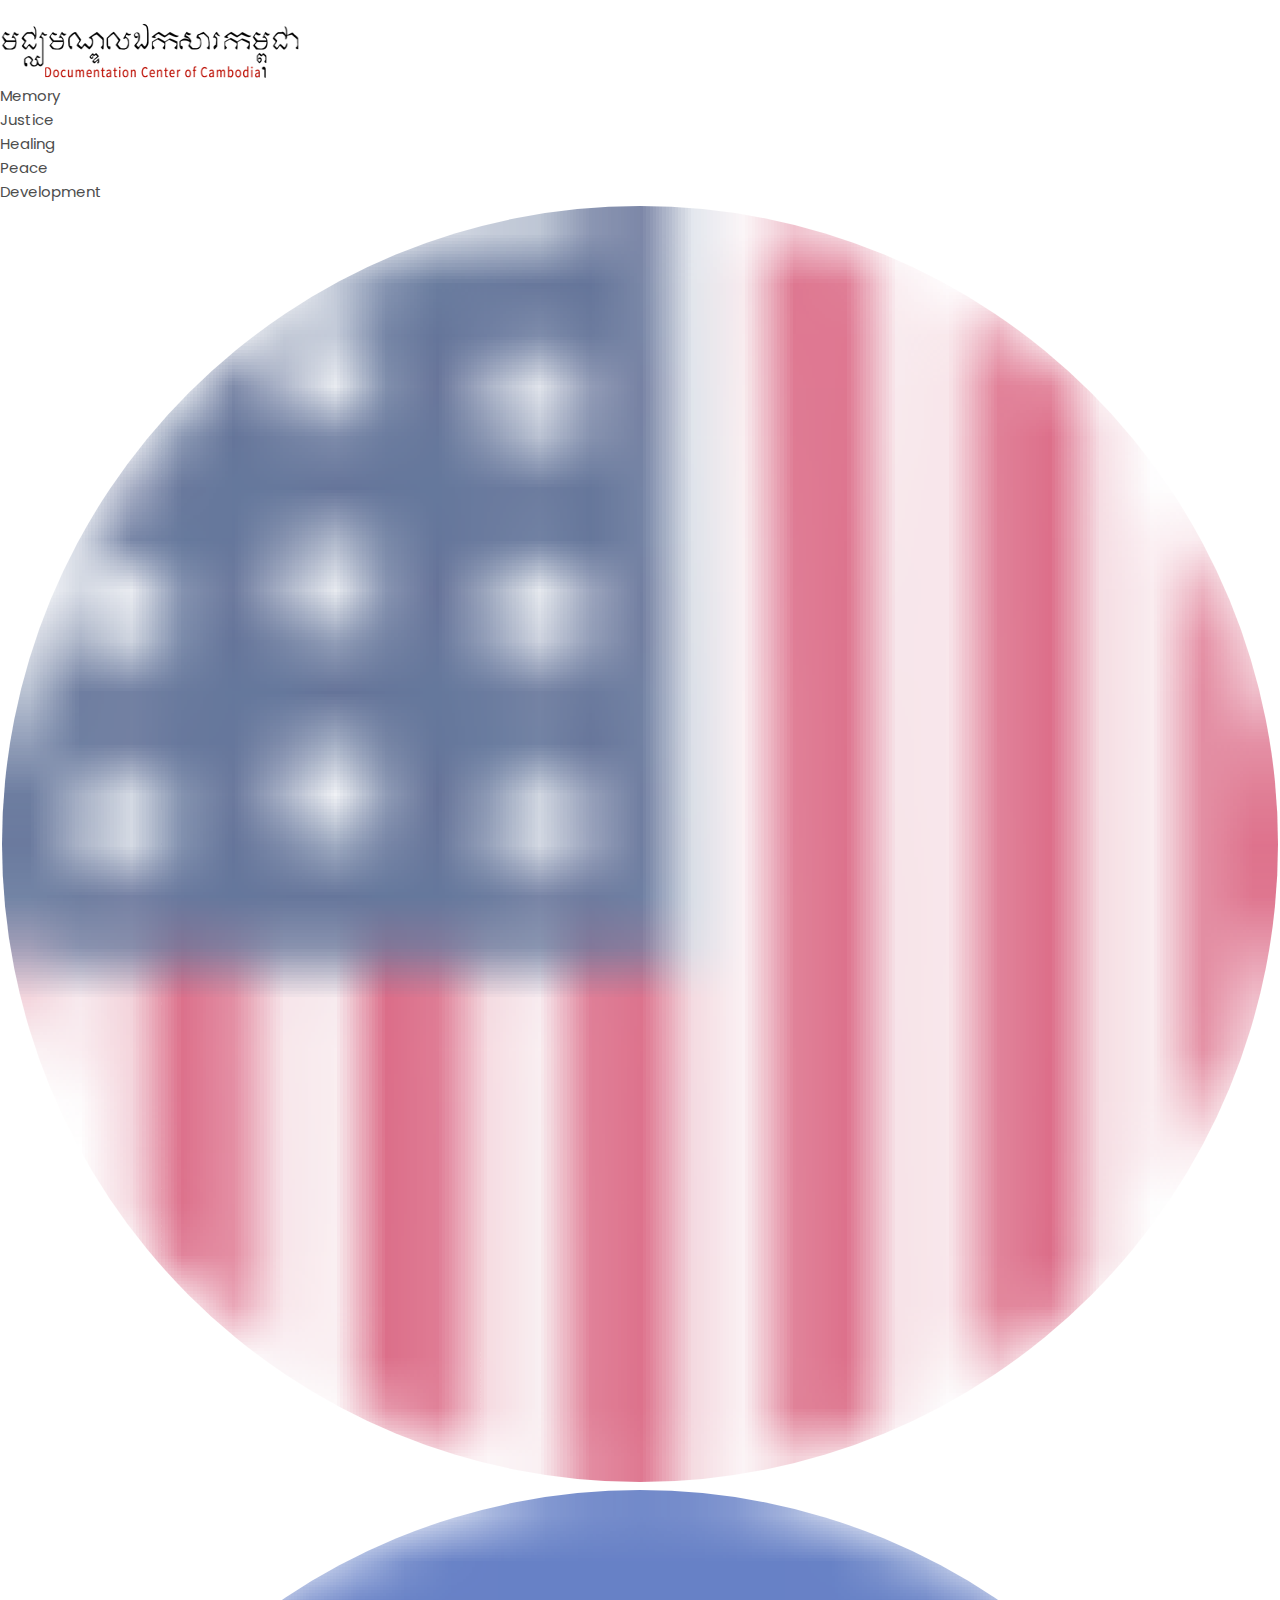
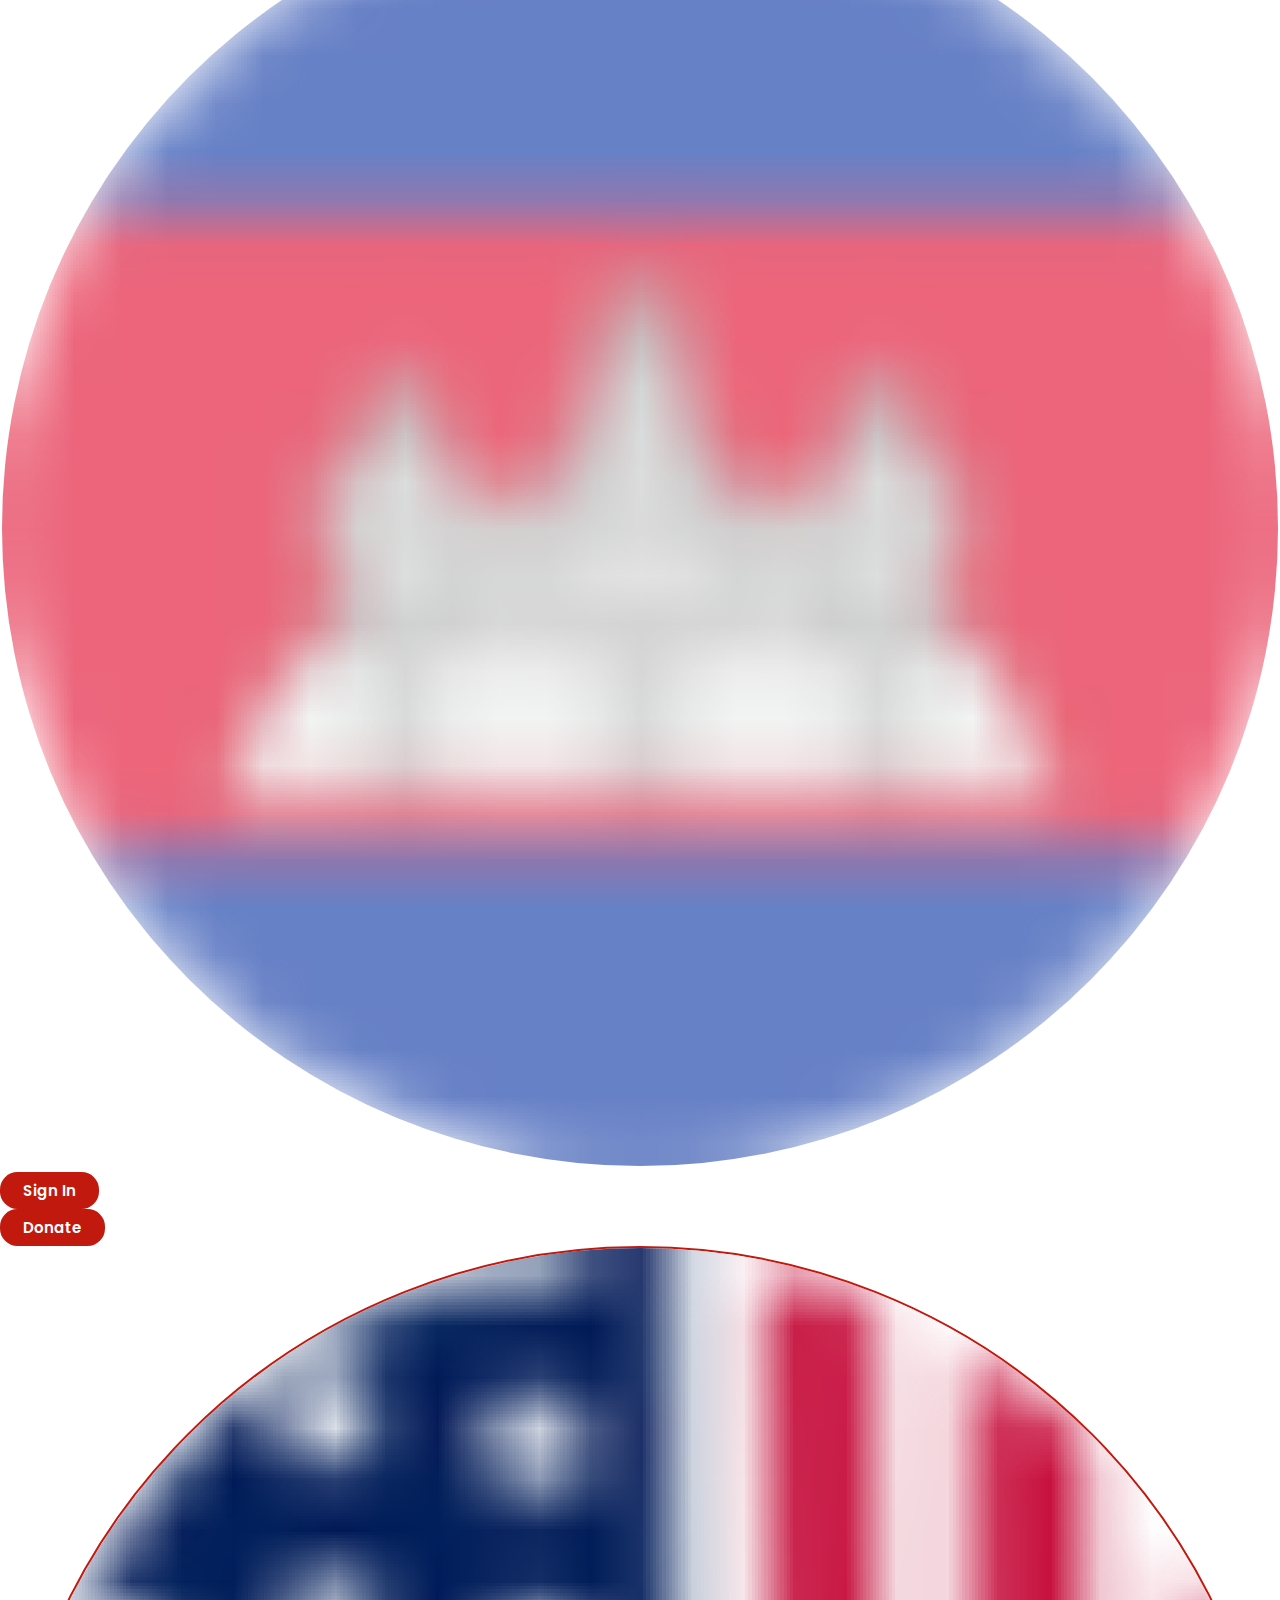
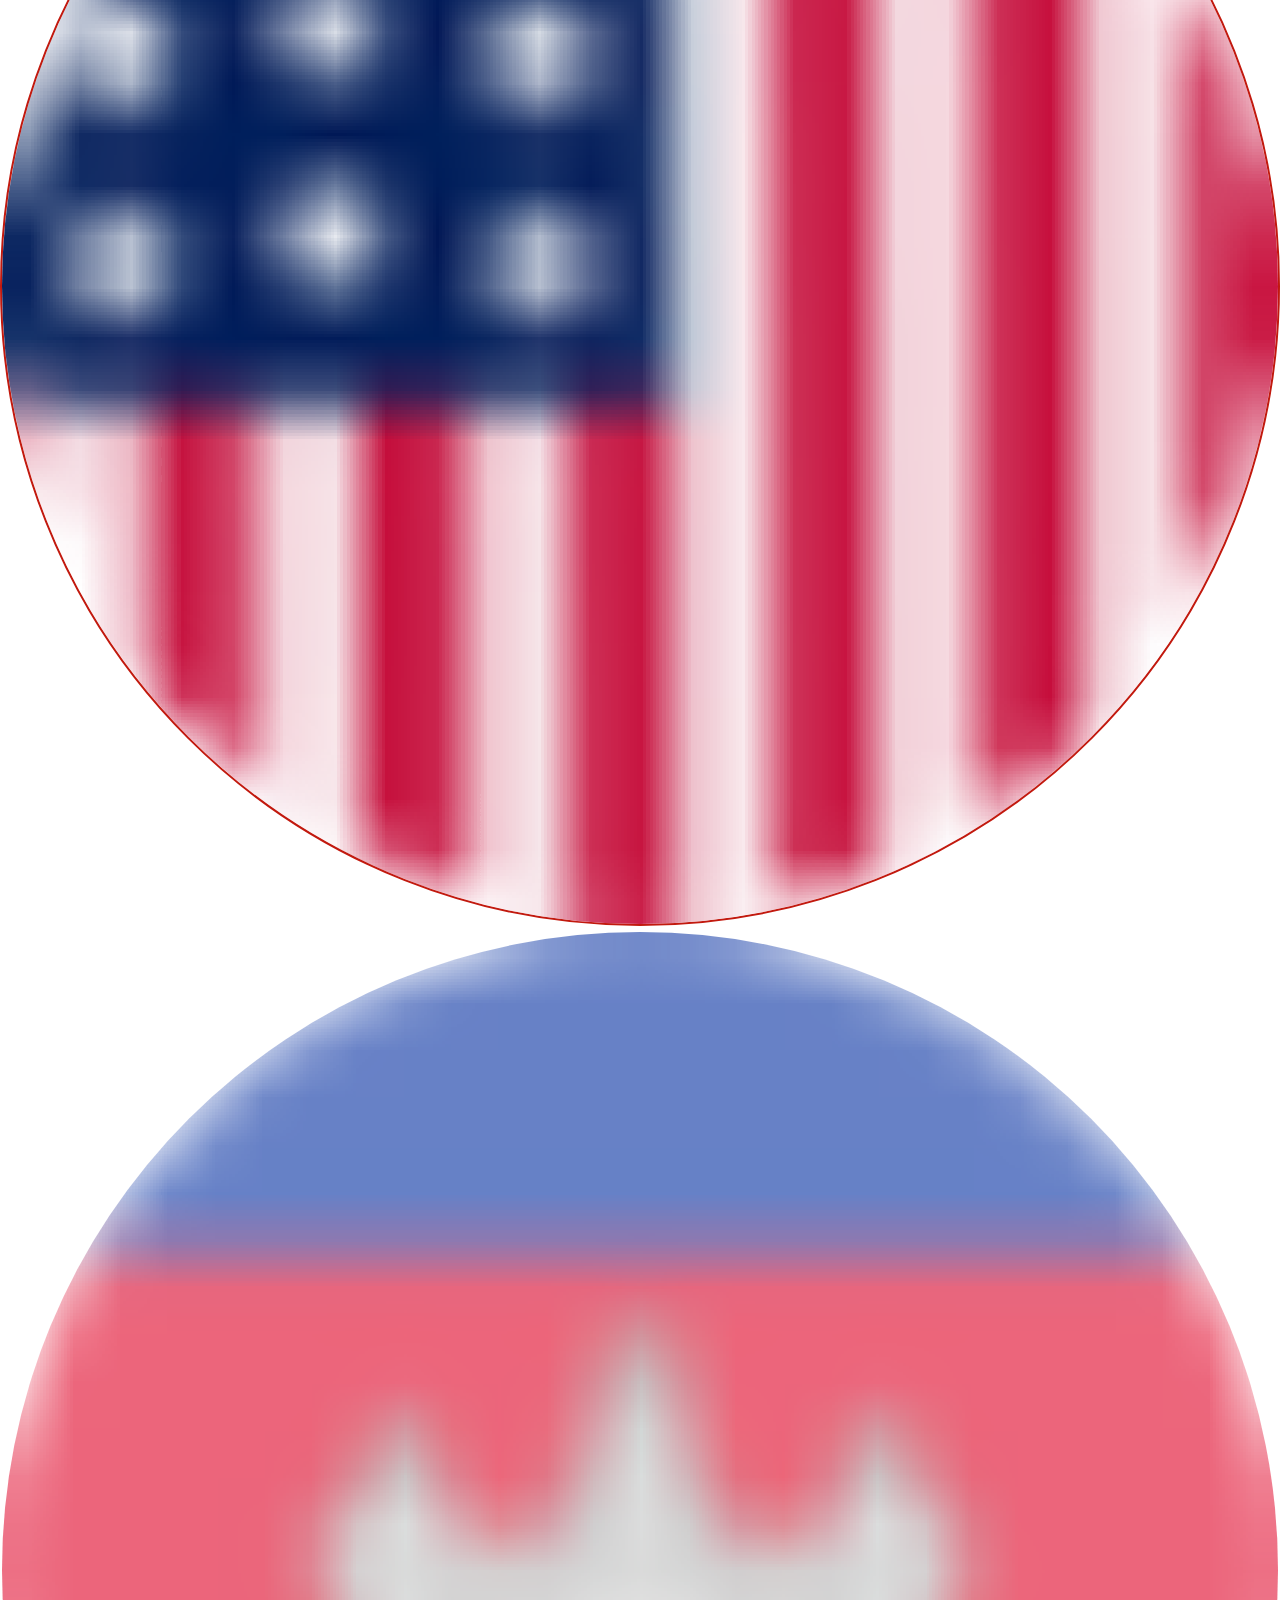
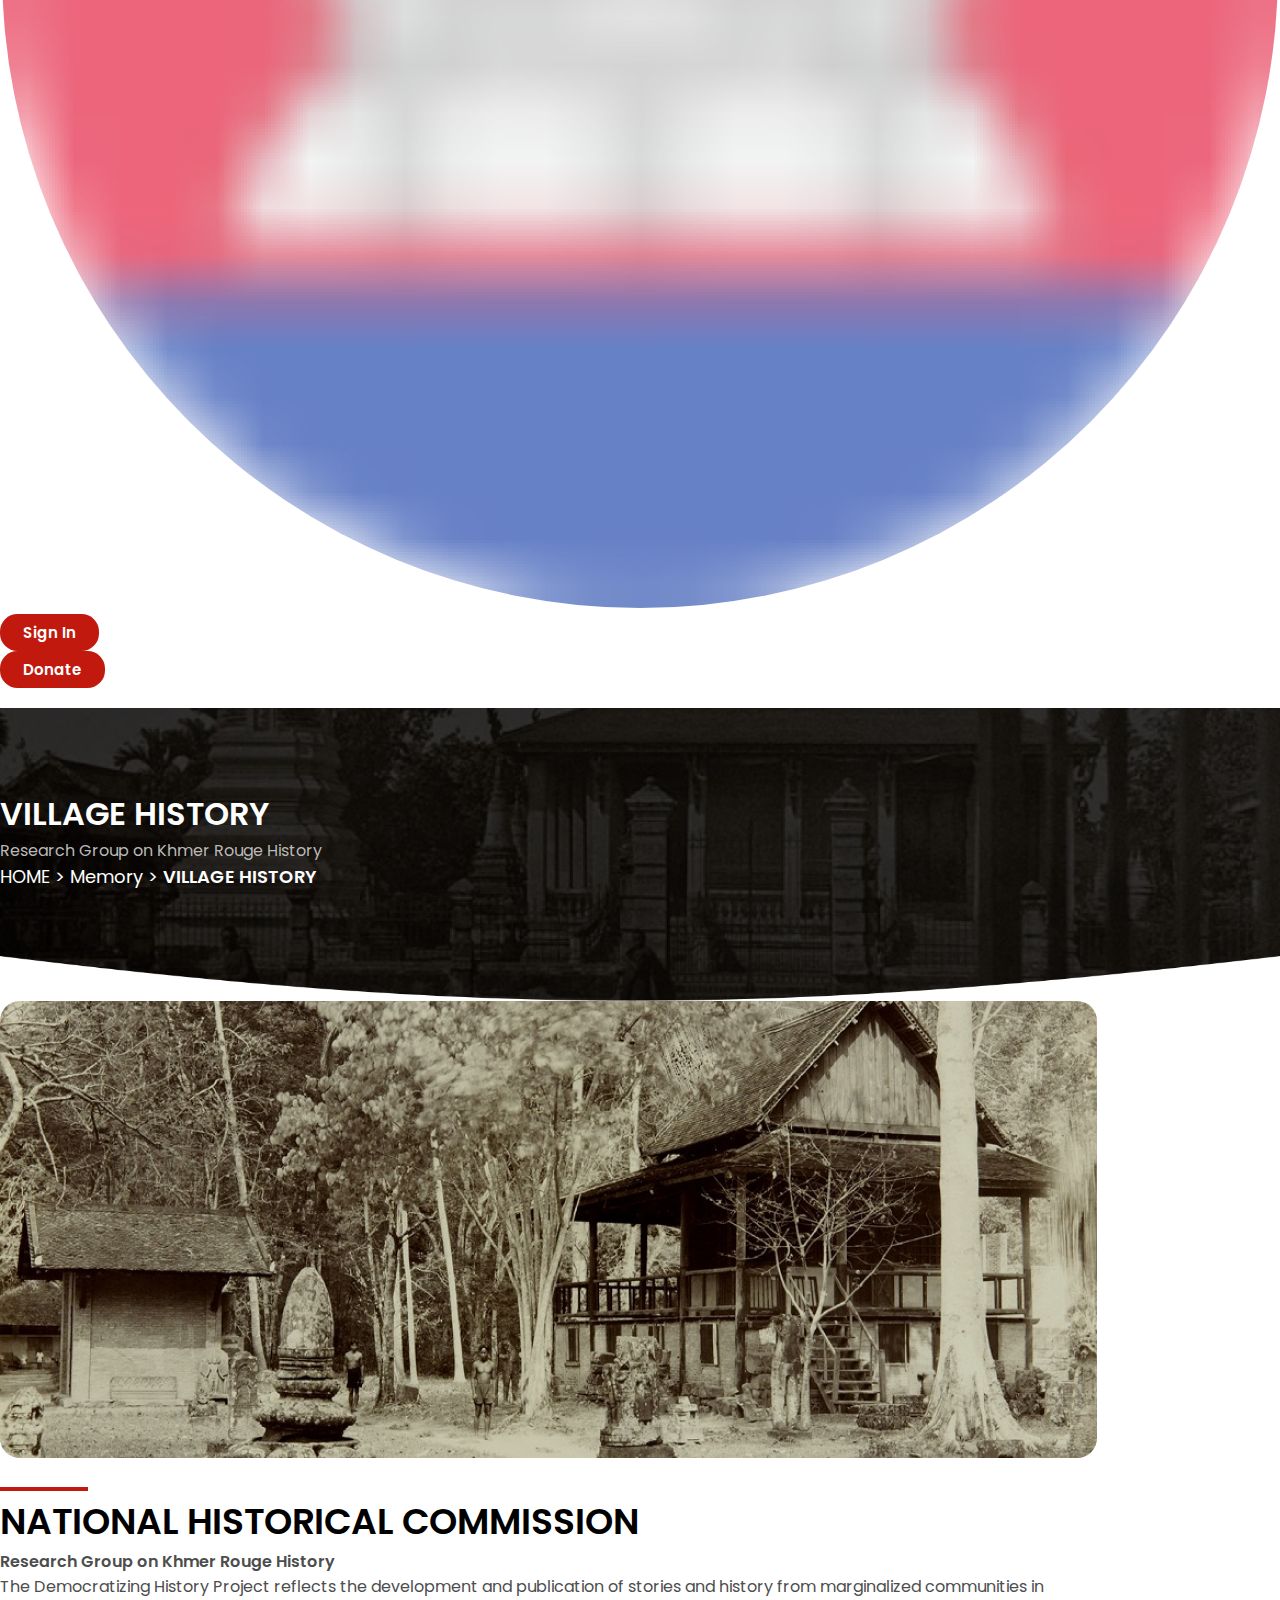
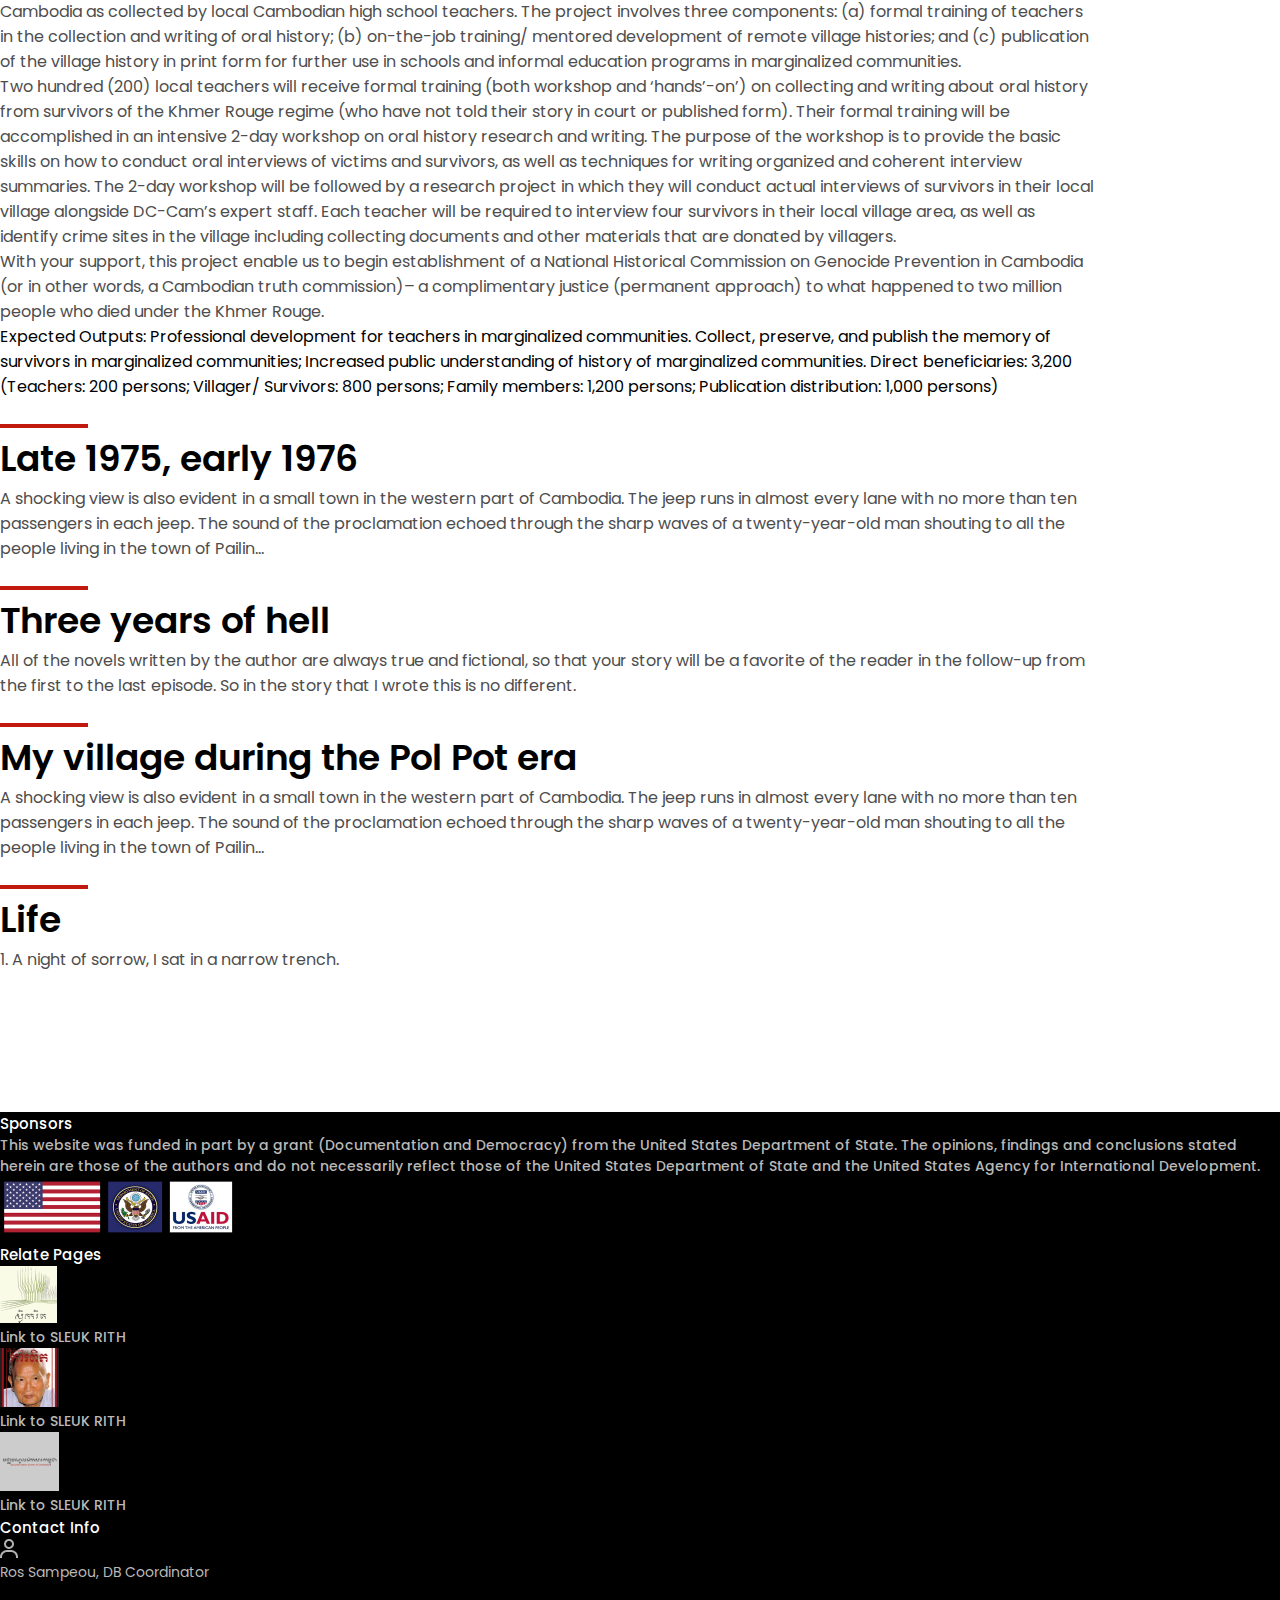
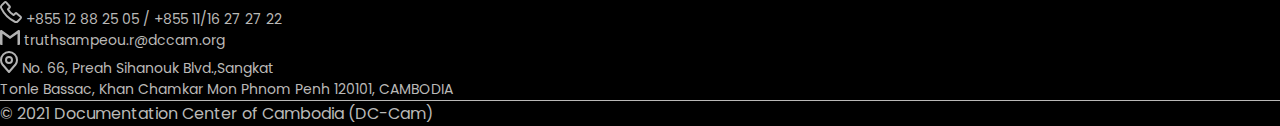
==== commit 9a3da424: "change input radio" ====
--- a/index.html
+++ b/index.html
@@ -5,6 +5,7 @@
     <meta charset="UTF-8">
     <meta name="viewport" content="width=device-width, initial-scale=1.0">
     <title>NATIONAL HISTORICAL COMMISSION</title>
+    <link rel="icon" href="./assets/image/favicon.ico">
     <link rel="stylesheet" href="./assets/css/style.css">
     <link href="https://cdn.jsdelivr.net/npm/bootstrap@5.3.2/dist/css/bootstrap.min.css" rel="stylesheet"
         integrity="sha384-T3c6CoIi6uLrA9TneNEoa7RxnatzjcDSCmG1MXxSR1GAsXEV/Dwwykc2MPK8M2HN" crossorigin="anonymous">
@@ -43,11 +44,17 @@
                             <li><a href="#"
                                     class="text-decoration-none fs-md fw-normal color-main font-main uniq finish">Development</a>
                             </li>
-                            <li class="d-block d-md-none d-flex gap-2 align-items-center"><a href="#"
-                                    class="finish"><img src="./assets/image/amricaflag.png" alt="amricaflag"
-                                        class="img-border"></a>
-                                <a href="#" class="finish"><img src="./assets/image/flag2.png" alt="flag2"
-                                        class="img-border"></a>
+                            <li class="d-block d-md-none">
+                                <input type="radio" id="r3" name="radio" checked />
+                                <label for="r3">
+                                    <img src="./assets/image/amricaflag.png" alt="amricaflag" class="rounded-5 w-100" />
+                                </label>
+
+                                <input type="radio" id="r4" name="radio" />
+                                <label for="r4">
+                                    <img src="./assets/image/flag2.png" alt="flag2" class="rounded-5 w-100" />
+                                </label>
+
                             </li>
                             <li class="d-block d-md-none"><a href="#"
                                     class="nav-button text-decoration-none fs-md fw-samibold font-main color-primary">Sign
@@ -58,18 +65,16 @@
                         </ul>
                         <ul class=" d-flex align-items-center px-0 mb-0 gap-xxl-3 gap-2 mx-3 mx-xl-0">
                             <li class="d-none d-md-block">
-                                <input type="radio" id="r1" name="radio" />
+                                <input type="radio" id="r1" name="radio" checked />
                                 <label for="r1">
-                                    <img src="./assets/image/amricaflag.png"
-                                        alt="amricaflag" class="rounded-5 w-100"/>
+                                    <img src="./assets/image/amricaflag.png" alt="amricaflag" class="rounded-5 w-100" />
                                 </label>
-                                
+
                                 <input type="radio" id="r2" name="radio" />
                                 <label for="r2">
-                                    <img src="./assets/image/flag2.png"
-                                        alt="flag2" class="rounded-5 w-100"/>
+                                    <img src="./assets/image/flag2.png" alt="flag2" class="rounded-5 w-100 op" />
                                 </label>
-                                
+
                             </li>
                             <li class="d-none d-md-block"><a href="#"
                                     class="nav-button text-decoration-none fs-md fw-samibold font-main color-primary">Sign
@@ -85,11 +90,12 @@
         <div class="bg-header">
             <div class="container">
                 <div class="py-main-haeader">
-                    <h1 class="color-primary fs-3xl fw-samibold font-main text-center">VILLAGE HISTORY</h1>
-                    <p class="fs-lg fw-normal color-tertiary font-main text-center">Research Group on Khmer Rouge
+                    <h1 class="color-primary fs-3xl fw-samibold font-main text-center mb-0">VILLAGE HISTORY</h1>
+                    <p class="fs-lg fw-normal color-tertiary font-main text-center pt-2 mb-0">Research Group on Khmer
+                        Rouge
                         History
                     </p>
-                    <p class="fs-xl color-primary font-main fw-normal text-center">HOME > Memory > <span
+                    <p class="fs-xl color-primary font-main fw-normal text-center pt-4">HOME > Memory > <span
                             class="fw-samibold">VILLAGE HISTORY</span></p>
                 </div>
             </div>
@@ -97,61 +103,74 @@
     </header>
     <section>
         <div class="container custom_container pt-5 pb-5 pb-sm-0">
-            <div><img class="w-100 img_radius " src="./assets/image/sectionimg.png" alt="sectionimg"></div>
-    
+            <div class="pb-3"><img class="w-100 img_radius " src="./assets/image/sectionimg.png" alt="sectionimg"></div>
+
             <h2 class="mb-0 pb-3 pt_custom_32 font-main fw-samibold fs-2xl red_line">NATIONAL HISTORICAL COMMISSION
             </h2>
             <p class="mb-0 pb-2 font-main fs-lg fw-samibold color-main ">Research Group on Khmer Rouge History</p>
             <p class="mb-0 pb-2 mw_1096 mx-auto font-main fs-lg fw-normal color-main ">The Democratizing History Project
-                reflects the development and publication of stories and history from marginalized communities in Cambodia as
+                reflects the development and publication of stories and history from marginalized communities in
+                Cambodia as
                 collected by local Cambodian high school teachers. The project involves three components: (a) formal
                 training of teachers in the collection and writing of oral history; (b) on-the-job training/ mentored
                 development of remote village histories; and (c) publication of the village history in print form for
                 further use in schools and informal
                 education programs in marginalized communities.
             </p>
-            <p class="mb-0 pb-2 mw_1096 mx-auto font-main fs-lg fw-normal color-main ">Two hundred (200) local teachers will
-                receive formal training (both workshop and ‘hands’-on’) on collecting and writing about oral history from
+            <p class="mb-0 pb-2 mw_1096 mx-auto font-main fs-lg fw-normal color-main ">Two hundred (200) local teachers
+                will
+                receive formal training (both workshop and ‘hands’-on’) on collecting and writing about oral history
+                from
                 survivors of the Khmer Rouge regime (who have not told their story in court or published form).
                 Their formal training will be accomplished in an intensive 2-day workshop on oral history research and
                 writing. The purpose of the workshop is to provide the basic skills on how to conduct oral interviews of
                 victims and survivors, as well
-                as techniques for writing organized and coherent interview summaries. The 2-day workshop will be followed by
+                as techniques for writing organized and coherent interview summaries. The 2-day workshop will be
+                followed by
                 a research project in which they will conduct actual interviews of survivors in their local village
                 alongside DC-Cam’s expert
                 staff. Each teacher will be required to interview four survivors in their local village area, as well as
-                identify crime sites in the village including collecting documents and other materials that are donated by
+                identify crime sites in the village including collecting documents and other materials that are donated
+                by
                 villagers.
             </p>
             <p class="mb-0 pb-2 mw_1096 mx-auto font-main fs-lg fw-normal color-main  ">With your support, this project
-                enable us to begin establishment of a National Historical Commission on Genocide Prevention in Cambodia (or
+                enable us to begin establishment of a National Historical Commission on Genocide Prevention in Cambodia
+                (or
                 in other words, a Cambodian truth commission)– a complimentary justice (permanent approach) to what
                 happened to two million people who died under the Khmer Rouge. </p>
             <p class="mb-0 mw_1096 mx-auto font-main fs-lg fw-normal "> Expected Outputs: Professional development for
-                teachers in marginalized communities. Collect, preserve, and publish the memory of survivors in marginalized
+                teachers in marginalized communities. Collect, preserve, and publish the memory of survivors in
+                marginalized
                 communities; Increased public understanding of history of marginalized communities.
-                Direct beneficiaries: 3,200 (Teachers: 200 persons; Villager/ Survivors: 800 persons; Family members: 1,200
+                Direct beneficiaries: 3,200 (Teachers: 200 persons; Villager/ Survivors: 800 persons; Family members:
+                1,200
                 persons; Publication distribution: 1,000 persons)</p>
             <h2 class="mb-0 pb-3 font-main fw-samibold fs-2xl pt_custom_32 red_line">Late 1975, early 1976
             </h2>
             <p class="mb-0 mw_1096 mx-auto font-main fs-lg fw-normal color-main "> A shocking view is also evident in a
                 small town in the western part of Cambodia. The jeep runs in almost every lane with no more than ten
-                passengers in each jeep. The sound of the proclamation echoed through the sharp waves of a twenty-year-old
+                passengers in each jeep. The sound of the proclamation echoed through the sharp waves of a
+                twenty-year-old
                 man shouting to all the people living in the town of Pailin…</p>
             <h2 class="mb-0 pb-3 font-main fw-samibold fs-2xl pt_custom_32 red_line">Three years of hell
             </h2>
-            <p class="mb-0 mw_1096 mx-auto font-main fs-lg fw-normal color-main ">All of the novels written by the author
-                are always true and fictional, so that your story will be a favorite of the reader in the follow-up from the
+            <p class="mb-0 mw_1096 mx-auto font-main fs-lg fw-normal color-main ">All of the novels written by the
+                author
+                are always true and fictional, so that your story will be a favorite of the reader in the follow-up from
+                the
                 first to the last episode. So in the story that I wrote this is no different.</p>
             <h2 class="mb-0 pb-3 font-main fw-samibold fs-2xl pt_custom_32 red_line">My village during the Pol Pot era
             </h2>
             <p class="mb-0 mw_1096 mx-auto font-main fs-lg fw-normal color-main "> A shocking view is also evident in a
                 small town in the western part of Cambodia. The jeep runs in almost every lane with no more than ten
-                passengers in each jeep. The sound of the proclamation echoed through the sharp waves of a twenty-year-old
+                passengers in each jeep. The sound of the proclamation echoed through the sharp waves of a
+                twenty-year-old
                 man shouting to all the people living in the town of Pailin…</p>
             <h2 class="mb-0 pb-3 font-main fw-samibold fs-2xl pt_custom_32 red_line">Life
             </h2>
-            <p class="mb-0 mw_1096 mx-auto font-main fs-lg fw-normal color-main pb_custom_140">1. A night of sorrow, I sat
+            <p class="mb-0 mw_1096 mx-auto font-main fs-lg fw-normal color-main pb_custom_140">1. A night of sorrow, I
+                sat
                 in a narrow trench.
             </p>
         </div>
@@ -161,13 +180,16 @@
             <div class="row justify-content-between">
                 <div class="col-xl-5">
                     <h2 class="mb-0 color-primary fs-md font-main fw-medium">Sponsors</h2>
-                    <p class="mb-0 pt-3 color-tertiary fs-sm font-main fw-medium">This website was funded in part by a grant
-                        (Documentation and Democracy) from the United States Department of State. The opinions, findings and
+                    <p class="mb-0 pt-3 color-tertiary fs-sm font-main fw-medium">This website was funded in part by a
+                        grant
+                        (Documentation and Democracy) from the United States Department of State. The opinions, findings
+                        and
                         conclusions stated herein are those of the authors and do not necessarily reflect those
-                        of the United States Department of State and the United States Agency for International Development.
+                        of the United States Department of State and the United States Agency for International
+                        Development.
                     </p>
                     <div class="pt-3 pt-sm-5"><img src="./assets/image/footerflag.png" alt="footer"></div>
-    
+
                 </div>
                 <div class="col-xl-6 pt-4 pt-sm-5 pt-lg-0 ">
                     <div class="row justify-content-between">
@@ -200,8 +222,8 @@
                             <ul class="px-0">
                                 <li>
                                     <a href="#" class="d-flex align-items-center gap-2 pt_custom_19">
-                                        <p class="mb-0 d-flex"><svg width="18" height="19" viewBox="0 0 18 19" fill="none"
-                                                xmlns="http://www.w3.org/2000/svg">
+                                        <p class="mb-0 d-flex"><svg width="18" height="19" viewBox="0 0 18 19"
+                                                fill="none" xmlns="http://www.w3.org/2000/svg">
                                                 <path opacity="0.7"
                                                     d="M9 0C8.01109 0 7.04439 0.293245 6.22215 0.842652C5.3999 1.39206 4.75904 2.17295 4.3806 3.08658C4.00216 4.00021 3.90315 5.00555 4.09607 5.97545C4.289 6.94536 4.7652 7.83627 5.46447 8.53553C6.16373 9.2348 7.05464 9.711 8.02455 9.90393C8.99445 10.0969 9.99979 9.99784 10.9134 9.6194C11.827 9.24096 12.6079 8.6001 13.1573 7.77785C13.7068 6.95561 14 5.98891 14 5C14 3.67392 13.4732 2.40215 12.5355 1.46447C11.5979 0.526784 10.3261 0 9 0ZM9 8C8.40666 8 7.82664 7.82405 7.33329 7.49441C6.83994 7.16476 6.45542 6.69623 6.22836 6.14805C6.0013 5.59987 5.94189 4.99667 6.05764 4.41473C6.1734 3.83279 6.45912 3.29824 6.87868 2.87868C7.29824 2.45912 7.83279 2.1734 8.41473 2.05764C8.99667 1.94189 9.59987 2.0013 10.1481 2.22836C10.6962 2.45542 11.1648 2.83994 11.4944 3.33329C11.8241 3.82664 12 4.40666 12 5C12 5.79565 11.6839 6.55871 11.1213 7.12132C10.5587 7.68393 9.79565 8 9 8ZM18 19V18C18 16.1435 17.2625 14.363 15.9497 13.0503C14.637 11.7375 12.8565 11 11 11H7C5.14348 11 3.36301 11.7375 2.05025 13.0503C0.737498 14.363 0 16.1435 0 18V19H2V18C2 16.6739 2.52678 15.4021 3.46447 14.4645C4.40215 13.5268 5.67392 13 7 13H11C12.3261 13 13.5979 13.5268 14.5355 14.4645C15.4732 15.4021 16 16.6739 16 18V19H18Z"
                                                     fill="white" />
@@ -212,10 +234,10 @@
                                         </p>
                                     </a>
                                 </li>
-    
+
                                 <li class="d-flex align-items-center  pt_custom_18 ">
-                                    <span class="mb-0 d-flex "><svg width="22" height="23" viewBox="0 0 22 23" fill="none"
-                                            xmlns="http://www.w3.org/2000/svg">
+                                    <span class="mb-0 d-flex "><svg width="22" height="23" viewBox="0 0 22 23"
+                                            fill="none" xmlns="http://www.w3.org/2000/svg">
                                             <g opacity="0.7">
                                                 <path
                                                     d="M9.55423 5.24101L6.17123 1.33601C5.78123 0.886007 5.06623 0.888007 4.61323 1.34201L1.83123 4.12901C1.00323 4.95801 0.766232 6.18901 1.24523 7.17601C4.10685 13.101 8.88528 17.8861 14.8062 20.756C15.7922 21.235 17.0222 20.998 17.8502 20.169L20.6582 17.356C21.1132 16.901 21.1142 16.182 20.6602 15.792L16.7402 12.427C16.3302 12.075 15.6932 12.121 15.2822 12.533L13.9182 13.899C13.8484 13.9722 13.7565 14.0204 13.6566 14.0363C13.5567 14.0522 13.4543 14.0349 13.3652 13.987C11.1357 12.7031 9.28622 10.8512 8.00523 8.62001C7.95726 8.53076 7.93989 8.42823 7.95578 8.32816C7.97168 8.22809 8.01996 8.136 8.09323 8.06601L9.45323 6.70501C9.86523 6.29101 9.91023 5.65101 9.55423 5.24001V5.24101Z"
@@ -232,7 +254,7 @@
                                             11/16 27 27 22" target="_blank"
                                         class="mb-0 d-flex align-items-center color-tertiary font-main fs-sm">+855
                                         11/16 27 27 22</a>
-    
+
                                 </li>
                                 <li>
                                     <a href="mailto:truthsampeou.r@dccam.org" target="_blank"
--- a/assets/css/style.css
+++ b/assets/css/style.css
@@ -24,11 +24,13 @@
 label img {
     width: 100%;
     border-radius: 50%;
+    opacity: 0.6;
     border: 2px solid transparent;
 }
 
-input:checked+label {
+input:checked+label img {
     border: 2px solid #C2190E;
+    opacity: 1;
     border-radius: 100%;
 }
 
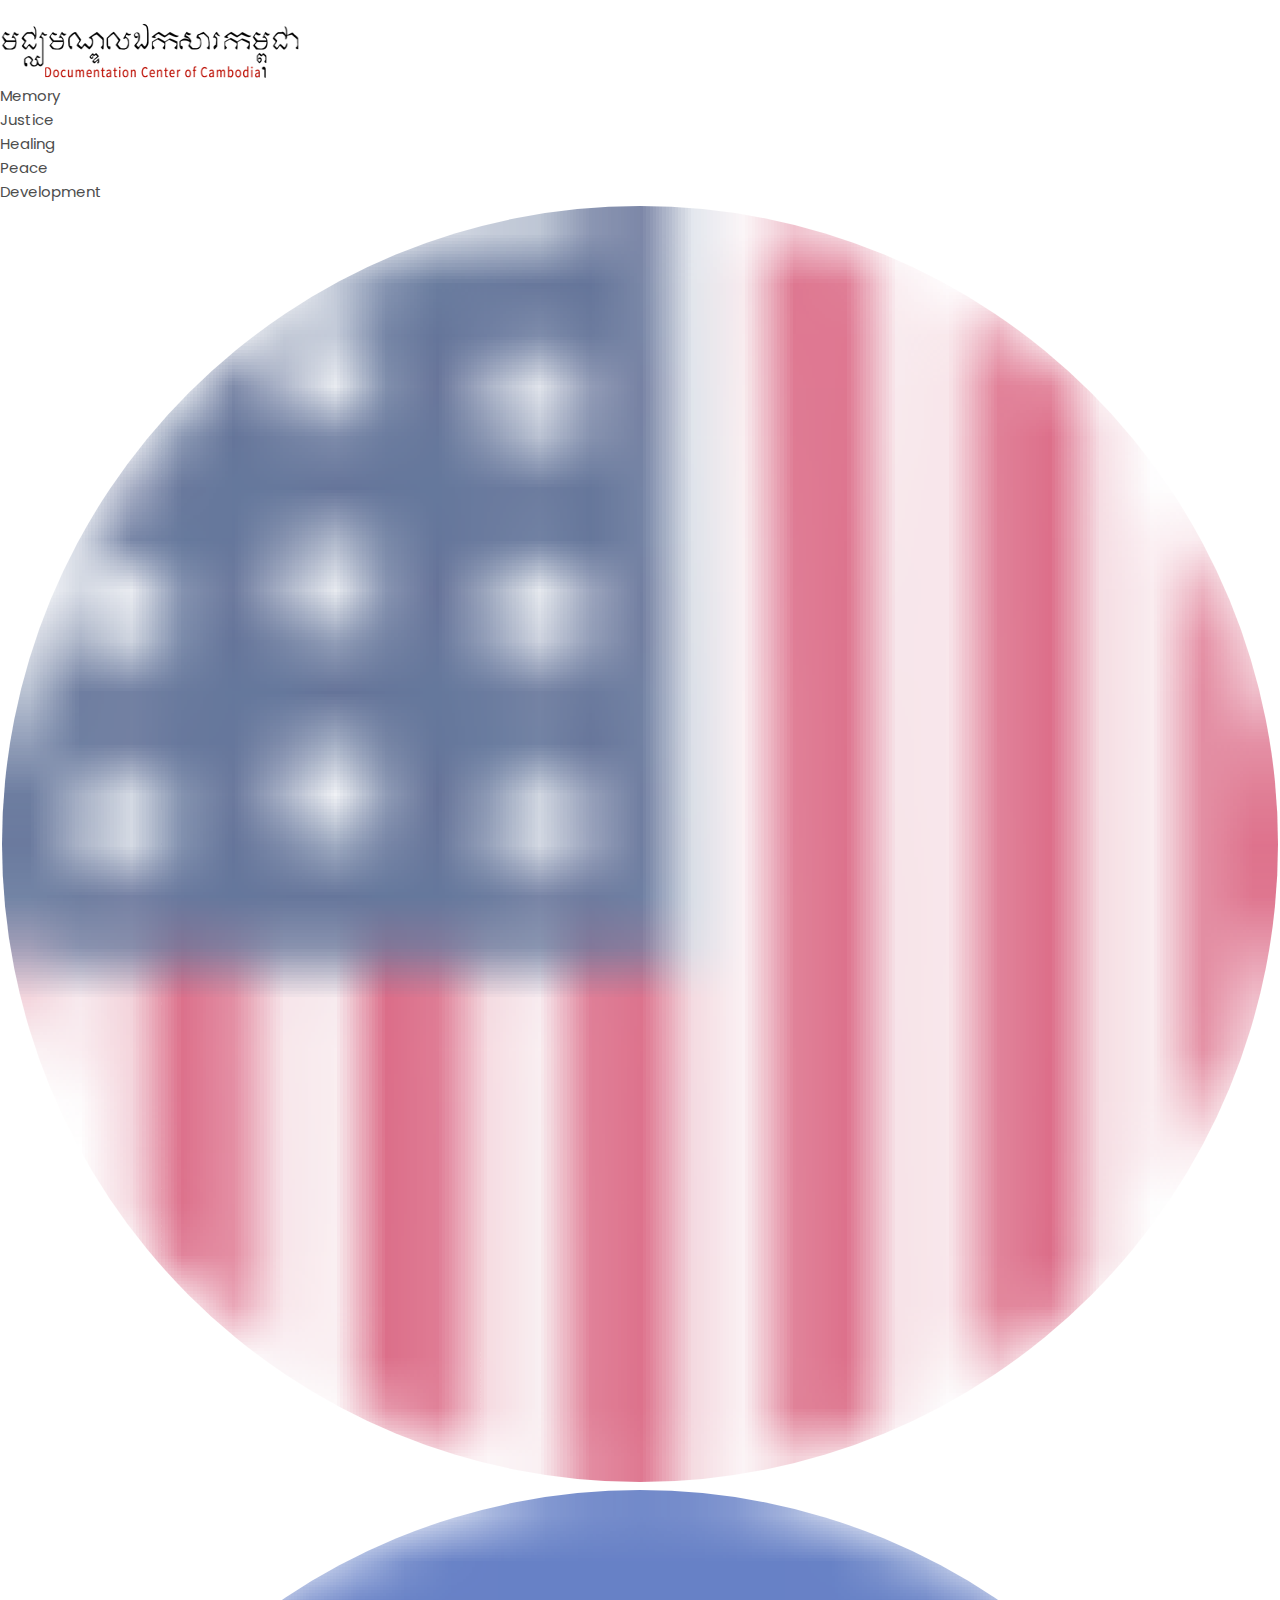
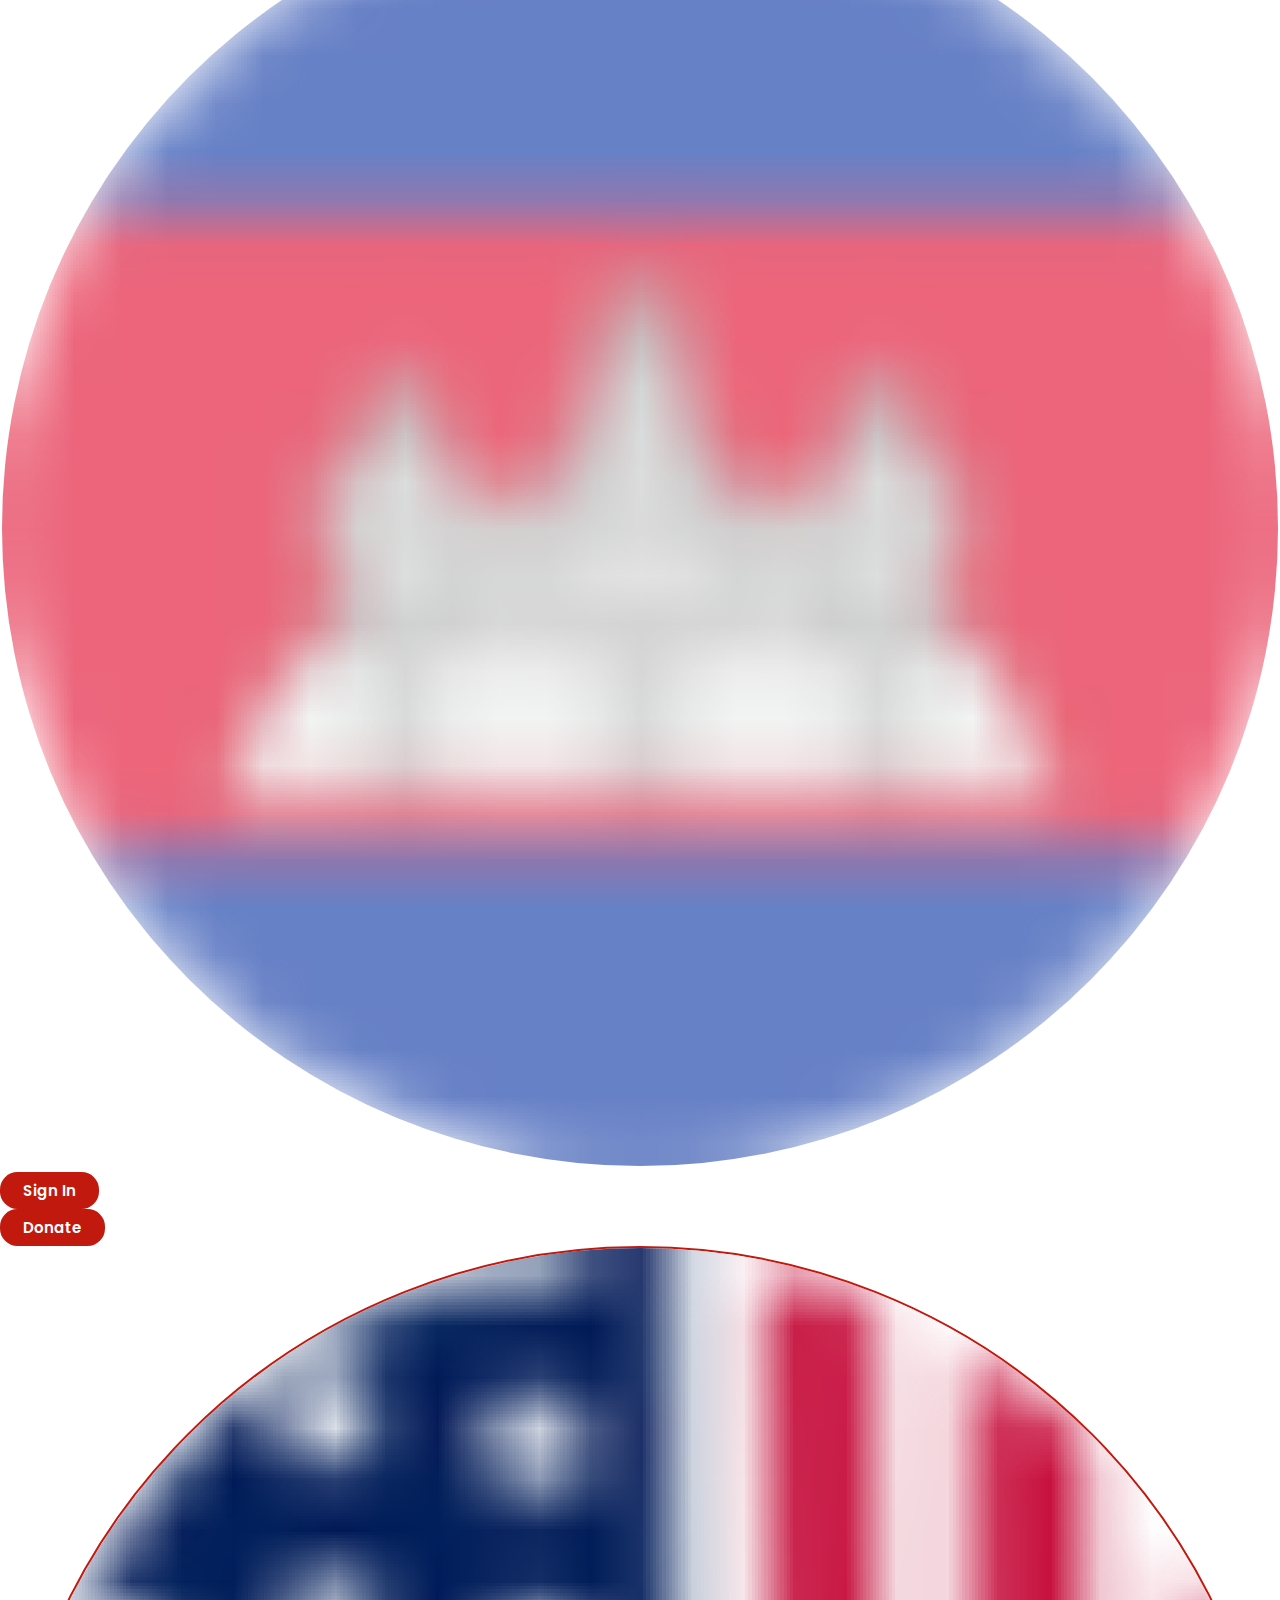
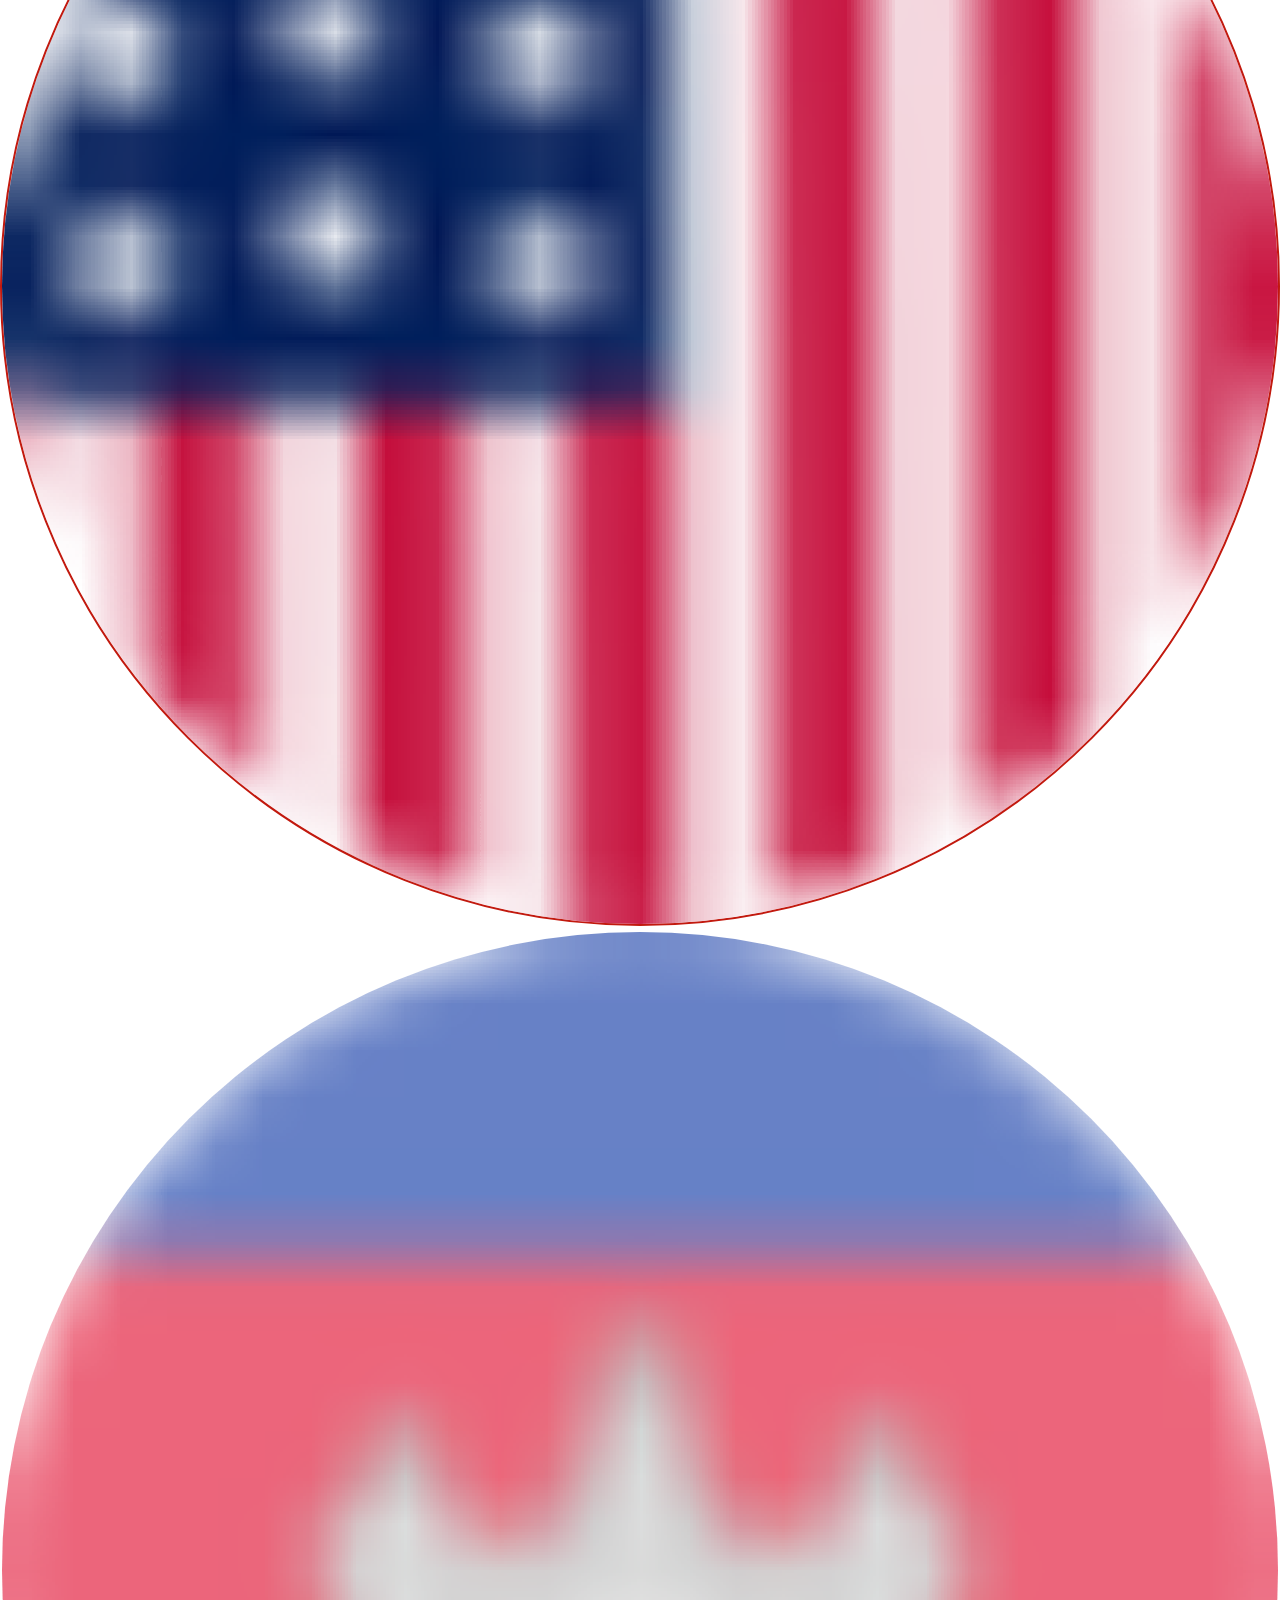
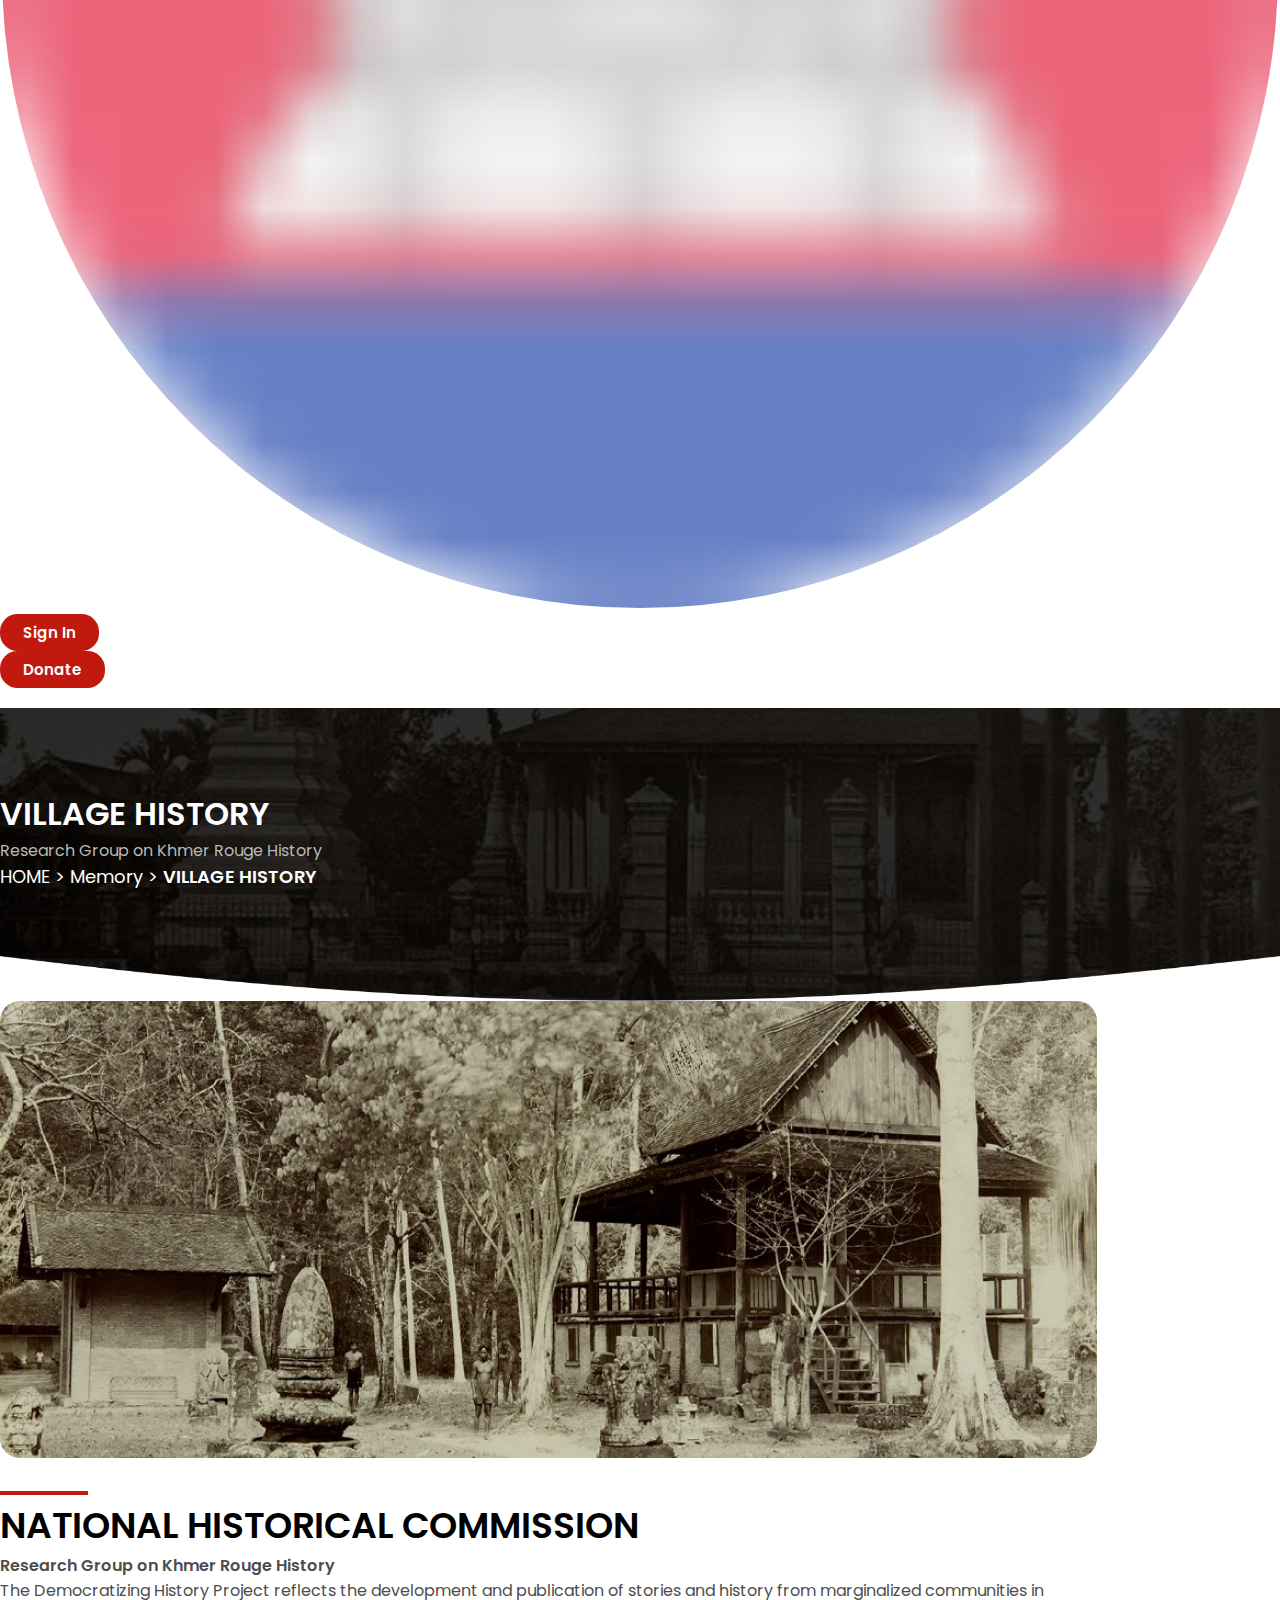
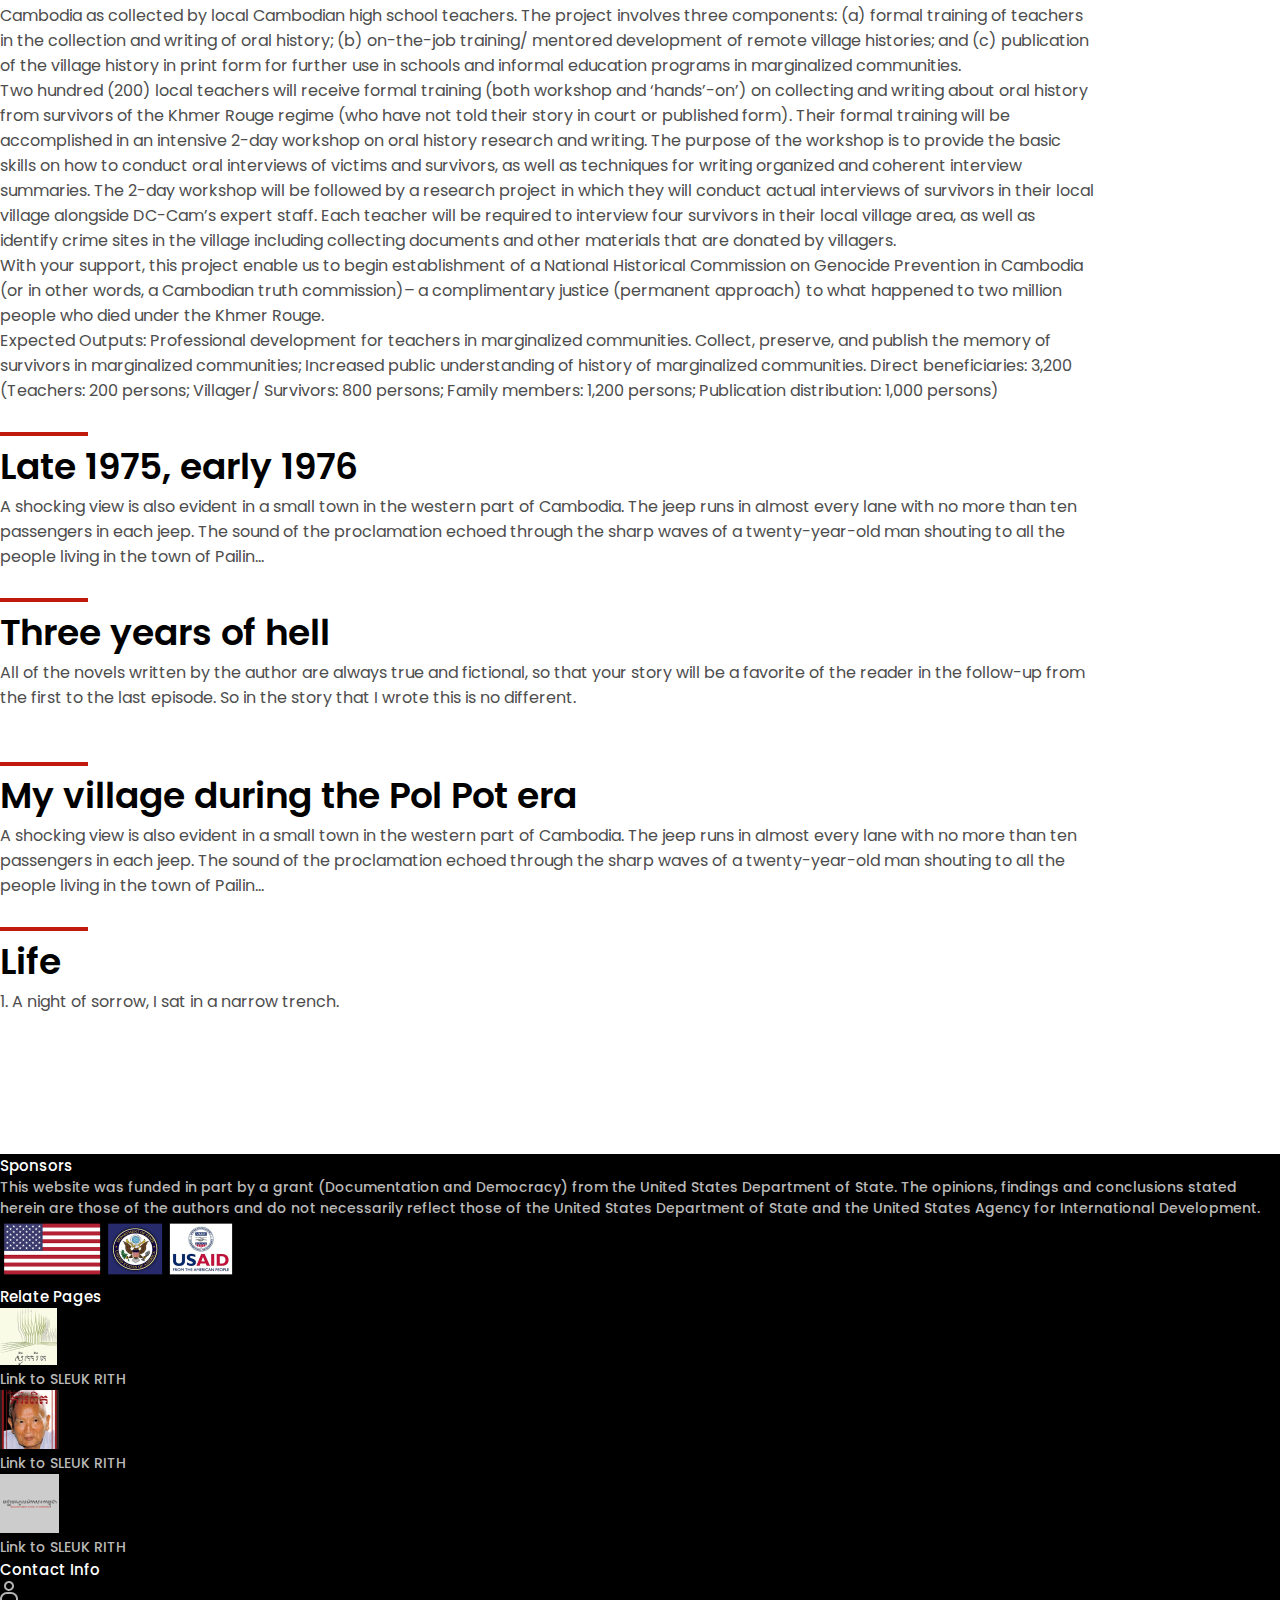
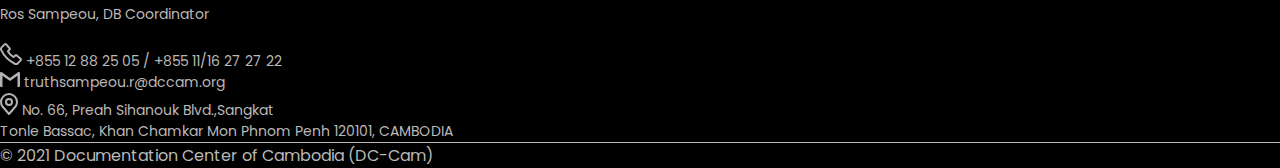
==== commit dd439eae: "page updated" ====
--- a/index.html
+++ b/index.html
@@ -19,7 +19,8 @@
             <div class="container">
                 <div class="d-flex align-items-center justify-content-between">
                     <ul class="px-0 mb-0">
-                        <li><a href="#"><img src="./assets/image/nav-logo.png" alt="nav-logo" class="w-nav-logo"></a>
+                        <li>
+                            <a href="#"><img src="./assets/image/nav-logo.png" alt="nav-logo" class="w-nav-logo"></a>
                         </li>
                     </ul>
                     <div class="d-flex align-items-center justify-content-center gap-xxl-3 gap-2">
@@ -92,8 +93,7 @@
                 <div class="py-main-haeader">
                     <h1 class="color-primary fs-3xl fw-samibold font-main text-center mb-0">VILLAGE HISTORY</h1>
                     <p class="fs-lg fw-normal color-tertiary font-main text-center pt-2 mb-0">Research Group on Khmer
-                        Rouge
-                        History
+                        Rouge History
                     </p>
                     <p class="fs-xl color-primary font-main fw-normal text-center pt-4">HOME > Memory > <span
                             class="fw-samibold">VILLAGE HISTORY</span></p>
@@ -101,94 +101,90 @@
             </div>
         </div>
     </header>
+    <!-- section -->
     <section>
         <div class="container custom_container pt-5 pb-5 pb-sm-0">
             <div class="pb-3"><img class="w-100 img_radius " src="./assets/image/sectionimg.png" alt="sectionimg"></div>
 
-            <h2 class="mb-0 pb-3 pt_custom_32 font-main fw-samibold fs-2xl red_line">NATIONAL HISTORICAL COMMISSION
+            <h2 class="mb-0 pb-3 pt_custom_36 font-main fw-samibold fs-2xl red_line">NATIONAL HISTORICAL COMMISSION
             </h2>
             <p class="mb-0 pb-2 font-main fs-lg fw-samibold color-main ">Research Group on Khmer Rouge History</p>
             <p class="mb-0 pb-2 mw_1096 mx-auto font-main fs-lg fw-normal color-main ">The Democratizing History Project
                 reflects the development and publication of stories and history from marginalized communities in
-                Cambodia as
-                collected by local Cambodian high school teachers. The project involves three components: (a) formal
+                Cambodia as collected by local Cambodian high school teachers. The project involves three components:
+                (a) formal
                 training of teachers in the collection and writing of oral history; (b) on-the-job training/ mentored
                 development of remote village histories; and (c) publication of the village history in print form for
                 further use in schools and informal
                 education programs in marginalized communities.
             </p>
             <p class="mb-0 pb-2 mw_1096 mx-auto font-main fs-lg fw-normal color-main ">Two hundred (200) local teachers
-                will
-                receive formal training (both workshop and ‘hands’-on’) on collecting and writing about oral history
-                from
-                survivors of the Khmer Rouge regime (who have not told their story in court or published form).
+                will receive formal training (both workshop and ‘hands’-on’) on collecting and writing about oral
+                history from survivors of the Khmer Rouge regime (who have not told their story in court or published
+                form).
                 Their formal training will be accomplished in an intensive 2-day workshop on oral history research and
                 writing. The purpose of the workshop is to provide the basic skills on how to conduct oral interviews of
                 victims and survivors, as well
                 as techniques for writing organized and coherent interview summaries. The 2-day workshop will be
-                followed by
-                a research project in which they will conduct actual interviews of survivors in their local village
-                alongside DC-Cam’s expert
+                followed by a research project in which they will conduct actual interviews of survivors in their local
+                village alongside DC-Cam’s expert
                 staff. Each teacher will be required to interview four survivors in their local village area, as well as
                 identify crime sites in the village including collecting documents and other materials that are donated
-                by
-                villagers.
+                by villagers.
             </p>
             <p class="mb-0 pb-2 mw_1096 mx-auto font-main fs-lg fw-normal color-main  ">With your support, this project
                 enable us to begin establishment of a National Historical Commission on Genocide Prevention in Cambodia
-                (or
-                in other words, a Cambodian truth commission)– a complimentary justice (permanent approach) to what
+                (or in other words, a Cambodian truth commission)– a complimentary justice (permanent approach) to what
                 happened to two million people who died under the Khmer Rouge. </p>
-            <p class="mb-0 mw_1096 mx-auto font-main fs-lg fw-normal "> Expected Outputs: Professional development for
-                teachers in marginalized communities. Collect, preserve, and publish the memory of survivors in
-                marginalized
-                communities; Increased public understanding of history of marginalized communities.
+            <p class="mb-0 mw_1096 mx-auto font-main fs-lg fw-normal color-main "> Expected Outputs: Professional
+                development for teachers in marginalized communities. Collect, preserve, and publish the memory of
+                survivors in marginalized communities; Increased public understanding of history of marginalized
+                communities.
                 Direct beneficiaries: 3,200 (Teachers: 200 persons; Villager/ Survivors: 800 persons; Family members:
-                1,200
-                persons; Publication distribution: 1,000 persons)</p>
-            <h2 class="mb-0 pb-3 font-main fw-samibold fs-2xl pt_custom_32 red_line">Late 1975, early 1976
+                1,200 persons; Publication distribution: 1,000 persons)</p>
+            <h2 class="mb-0 pb-3 font-main fw-samibold fs-2xl pt_custom_36 red_line">Late 1975, early 1976
             </h2>
             <p class="mb-0 mw_1096 mx-auto font-main fs-lg fw-normal color-main "> A shocking view is also evident in a
                 small town in the western part of Cambodia. The jeep runs in almost every lane with no more than ten
                 passengers in each jeep. The sound of the proclamation echoed through the sharp waves of a
                 twenty-year-old
                 man shouting to all the people living in the town of Pailin…</p>
-            <h2 class="mb-0 pb-3 font-main fw-samibold fs-2xl pt_custom_32 red_line">Three years of hell
+            <h2 class="mb-0 pb-3 font-main fw-samibold fs-2xl pt_custom_36 red_line">Three years of hell
             </h2>
             <p class="mb-0 mw_1096 mx-auto font-main fs-lg fw-normal color-main ">All of the novels written by the
-                author
-                are always true and fictional, so that your story will be a favorite of the reader in the follow-up from
-                the
-                first to the last episode. So in the story that I wrote this is no different.</p>
-            <h2 class="mb-0 pb-3 font-main fw-samibold fs-2xl pt_custom_32 red_line">My village during the Pol Pot era
+                author are always true and fictional, so that your story will be a favorite of the reader in the
+                follow-up from the first to the last episode. So in the story that I wrote this is no different.</p>
+            <h2 class="mb-0 pb-3 font-main fw-samibold fs-2xl pt_custom_58 red-line-village">My village during the Pol
+                Pot era
             </h2>
             <p class="mb-0 mw_1096 mx-auto font-main fs-lg fw-normal color-main "> A shocking view is also evident in a
                 small town in the western part of Cambodia. The jeep runs in almost every lane with no more than ten
                 passengers in each jeep. The sound of the proclamation echoed through the sharp waves of a
                 twenty-year-old
                 man shouting to all the people living in the town of Pailin…</p>
-            <h2 class="mb-0 pb-3 font-main fw-samibold fs-2xl pt_custom_32 red_line">Life
+            <h2 class="mb-0 pb-3 font-main fw-samibold fs-2xl pt_custom_36 red_line">Life
             </h2>
             <p class="mb-0 mw_1096 mx-auto font-main fs-lg fw-normal color-main pb_custom_140">1. A night of sorrow, I
-                sat
-                in a narrow trench.
+                sat in a narrow trench.
             </p>
         </div>
     </section>
+    <!-- footer -->
     <footer class="bg_black">
         <div class="container py-4 py-sm-5">
             <div class="row justify-content-between">
                 <div class="col-xl-5">
                     <h2 class="mb-0 color-primary fs-md font-main fw-medium">Sponsors</h2>
                     <p class="mb-0 pt-3 color-tertiary fs-sm font-main fw-medium">This website was funded in part by a
-                        grant
-                        (Documentation and Democracy) from the United States Department of State. The opinions, findings
-                        and
-                        conclusions stated herein are those of the authors and do not necessarily reflect those
+                        grant (Documentation and Democracy) from the United States Department of State. The opinions,
+                        findings and conclusions stated herein are those of the authors and do not necessarily reflect
+                        those
                         of the United States Department of State and the United States Agency for International
                         Development.
                     </p>
-                    <div class="pt-3 pt-sm-5"><img src="./assets/image/footerflag.png" alt="footer"></div>
+                    <div class="pt-3 pt-sm-5">
+                        <a href="#"><img src="./assets/image/footerflag.png" alt="footer"></a>
+                    </div>
 
                 </div>
                 <div class="col-xl-6 pt-4 pt-sm-5 pt-lg-0 ">
@@ -200,26 +196,29 @@
                                 <li>
                                     <a href="#" class="d-flex align-items-center gap-3 pt_custom_27">
                                         <img src="./assets/image/onelink.png" alt="onelink">
-                                        <p class="mb-0 color-tertiary fs-sm font-main fw-medium">Link to SLEUK RITH</p>
+                                        <p class="mb-0 color-tertiary fs-sm font-main fw-medium link_footer">Link to
+                                            SLEUK RITH</p>
                                     </a>
                                 </li>
                                 <li>
                                     <a href="#" class="d-flex align-items-center gap-3 pt_custom_27">
                                         <img src="./assets/image/link2.png" alt="onelink">
-                                        <p class="mb-0 color-tertiary fs-sm font-main fw-medium">Link to SLEUK RITH</p>
+                                        <p class="mb-0 color-tertiary fs-sm font-main fw-medium link_footer">Link to
+                                            SLEUK RITH</p>
                                     </a>
                                 </li>
                                 <li>
                                     <a href="#" class="d-flex align-items-center gap-3 pt_custom_27">
                                         <img src="./assets/image/link3.png" alt="onelink">
-                                        <p class="mb-0 color-tertiary fs-sm font-main fw-medium">Link to SLEUK RITH</p>
+                                        <p class="mb-0 color-tertiary fs-sm font-main fw-medium link_footer">Link to
+                                            SLEUK RITH</p>
                                     </a>
                                 </li>
                             </ul>
                         </div>
                         <div class="col-sm-6 pt-4 pt-sm-0 ">
-                            <p class="mb-0 color-primary fs-md font-main fw-medium  ">Contact Info</p>
-                            <ul class="px-0">
+                            <p class="mb-0 color-primary fs-md font-main fw-medium ">Contact Info</p>
+                            <ul class="px-0 ">
                                 <li>
                                     <a href="#" class="d-flex align-items-center gap-2 pt_custom_19">
                                         <p class="mb-0 d-flex"><svg width="18" height="19" viewBox="0 0 18 19"
@@ -229,8 +228,9 @@
                                                     fill="white" />
                                             </svg>
                                         </p>
-                                        <p class="mb-0 color-tertiary d-flex align-items-center font-main fs-sm">Ros
-                                            Sampeou, DB Coordinator
+                                        <p
+                                            class="mb-0 color-tertiary d-flex align-items-center font-main fs-sm link_footer ">
+                                            Ros Sampeou, DB Coordinator
                                         </p>
                                     </a>
                                 </li>
@@ -248,11 +248,11 @@
                                     </span>
                                     <a href="tel:+855
                                             12 88 25 05" target="_blank"
-                                        class="mb-0 d-flex align-items-center color-tertiary font-main fs-sm ms-2">+855
+                                        class="text-nowrap mb-0 d-flex align-items-center color-tertiary font-main fs-sm ms-2 link_footer ">+855
                                         12 88 25 05 /</a>
                                     <a href="tel:+855
                                             11/16 27 27 22" target="_blank"
-                                        class="mb-0 d-flex align-items-center color-tertiary font-main fs-sm">+855
+                                        class="text-nowrap mb-0 d-flex align-items-center color-tertiary font-main fs-sm link_footer ">+855
                                         11/16 27 27 22</a>
 
                                 </li>
@@ -266,7 +266,8 @@
                                                     fill="white" />
                                             </svg>
                                         </span>
-                                        <span class="d-flex align-items-center mb-0 color-tertiary font-main fs-sm">
+                                        <span
+                                            class=" link_footer d-flex align-items-center mb-0 color-tertiary font-main fs-sm ">
                                             truthsampeou.r@dccam.org</span>
                                     </a>
                                 </li>
@@ -287,7 +288,8 @@
                                                 </g>
                                             </svg>
                                         </span>
-                                        <span class="mb-0 d-flex align-items-center color-tertiary font-main fs-sm">No.
+                                        <span
+                                            class=" link_footer mb-0 d-flex align-items-center color-tertiary font-main fs-sm">No.
                                             66, Preah Sihanouk Blvd.,Sangkat
                                             <br> Tonle Bassac, Khan Chamkar Mon Phnom Penh 120101, CAMBODIA</sapn>
                                     </a>
@@ -298,15 +300,15 @@
                 </div>
             </div>
         </div>
-        <div class="line_footer"></div>
-        <p class="mb-0 fs-lg fw-normal font-main color-tertiary py-3 text-center">© 2021 Documentation Center of
+        <p class="mb-0 fs-lg fw-normal font-main color-tertiary py-3 text-center line_footer">© 2021 Documentation
+            Center of
             Cambodia
             (DC-Cam)</p>
     </footer>
     <script src="./assets/js/app.js"></script>
     <script src="https://cdn.jsdelivr.net/npm/bootstrap@5.3.2/dist/js/bootstrap.bundle.min.js"
-        integrity="sha384-C6RzsynM9kWDrMNeT87bh95OGNyZPhcTNXj1NW7RuBCsyN/o0jlpcV8Qyq46cDfL"
-        crossorigin="anonymous"></script>
+        integrity="sha384-C6RzsynM9kWDrMNeT87bh95OGNyZPhcTNXj1NW7RuBCsyN/o0jlpcV8Qyq46cDfL" crossorigin="anonymous">
+    </script>
 </body>
 
 </html>--- a/assets/css/style.css
+++ b/assets/css/style.css
@@ -1,6 +1,5 @@
 @import url('https://fonts.googleapis.com/css2?family=Poppins:wght@400;500;600&display=swap');
 @import url(.//root.css);
-
 * {
     padding: 0;
     margin: 0;
@@ -99,7 +98,6 @@
     border: 2px solid #C2190E;
     border-radius: 50%;
 }
-
 
 nav ul li a {
     display: inline-block;
@@ -122,6 +120,26 @@
     transform-origin: bottom left;
 }
 
+.link_footer {
+    position: relative;
+}
+
+.link_footer::after {
+    content: "";
+    position: absolute;
+    width: 0;
+    height: 1px;
+    bottom: 0;
+    left: 50%;
+    background-color: #BAB9B7;
+    transition: 0.2s ease-out;
+}
+
+.link_footer:hover::after {
+    left: 0;
+    width: 100%;
+}
+
 .fix1,
 .fix2,
 .fix3 {
@@ -168,8 +186,12 @@
     max-width: 1096px;
 }
 
-.pt_custom_32 {
-    padding-top: 32px;
+.pt_custom_36 {
+    padding-top: 36px;
+}
+
+.pt_custom_58 {
+    padding-top: 58px;
 }
 
 .red_line {
@@ -181,23 +203,25 @@
     position: absolute;
     width: 50.84px;
     height: 4px;
-    top: 25px;
+    top: 29px;
     background-color: var(--bg-line)
 }
 
+.red-line-village {
+    position: relative;
+}
+
+.red-line-village::before {
+    content: '';
+    position: absolute;
+    width: 50.84px;
+    height: 4px;
+    top: 52px;
+    background-color: var(--bg-line)
+}
+
 .line_footer {
-    width: 100%;
-    height: 1px;
-    background-color: var(--color-tertiary);
-}
-
-footer ul li a {
-    color: var(--color-tertiary);
-    transition: all linear 0.3s;
-}
-
-footer ul li a:hover {
-    -webkit-text-stroke: 0.6px #BAB9B7;
+    border-top: 1px solid var(--color-tertiary);
 }
 
 @media (max-width:1199.05px) {
@@ -213,17 +237,14 @@
         align-items: center;
         z-index: 4;
     }
-
     label[id="nav"]>span {
         width: 100%;
         height: 5px;
         background-color: var(--color-secandary);
     }
-
     .left-corner {
         left: 9px;
     }
-
     .menubar {
         display: flex;
         flex-direction: column;
@@ -241,7 +262,6 @@
         transition: all 0.3s ease-in-out;
         box-shadow: 4px 4px 4px rgba(0, 0, 0, 0.25);
     }
-
     .left-0 {
         left: 0;
     }
@@ -252,20 +272,15 @@
         width: 300px;
         height: 60px;
     }
-
     .pt_custom_27 {
         padding-top: 27px;
     }
-
     .red_line::before {
-        content: '';
-        position: absolute;
         width: 87.84px;
-        height: 4px;
-        top: 25px;
-        background-color: var(--bg-line)
-    }
-
+    }
+    .red-line-village::before {
+        width: 87.84px;
+    }
     .pb_custom_140 {
         padding-bottom: 140px;
     }
